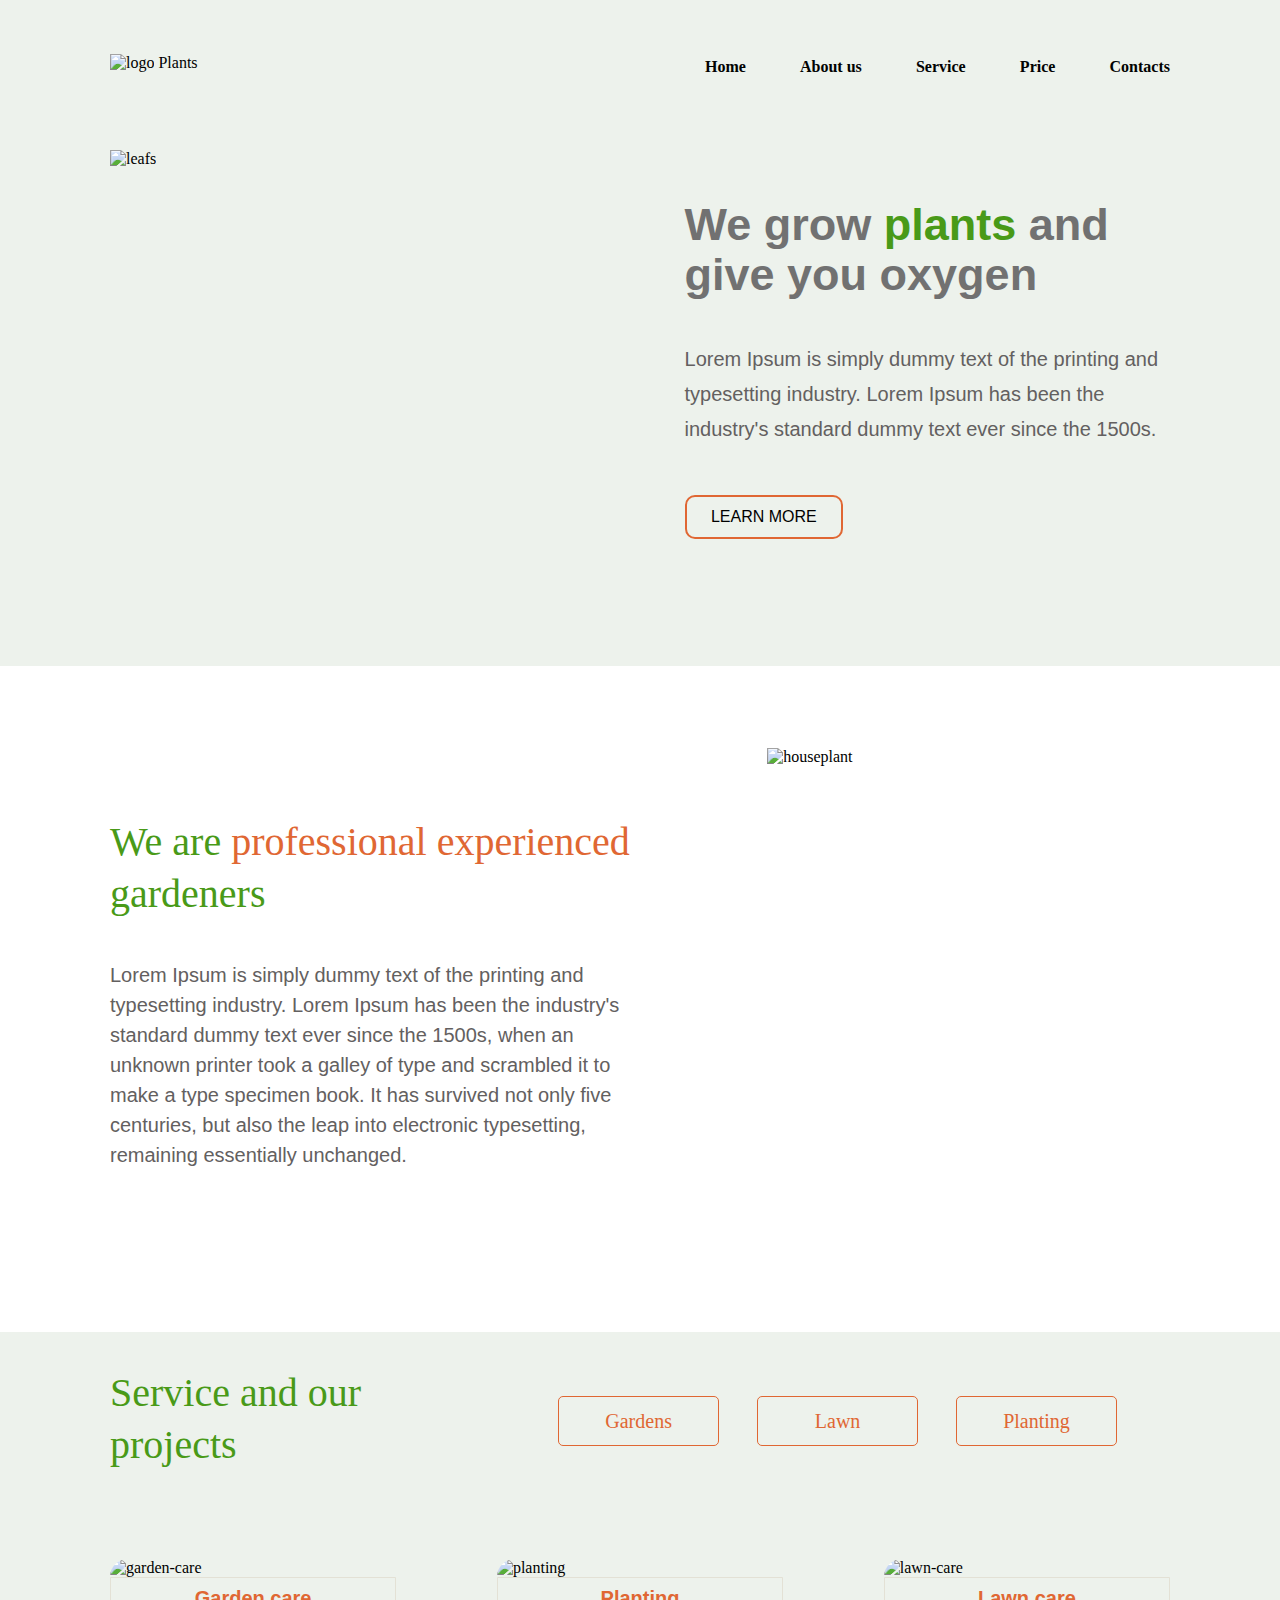
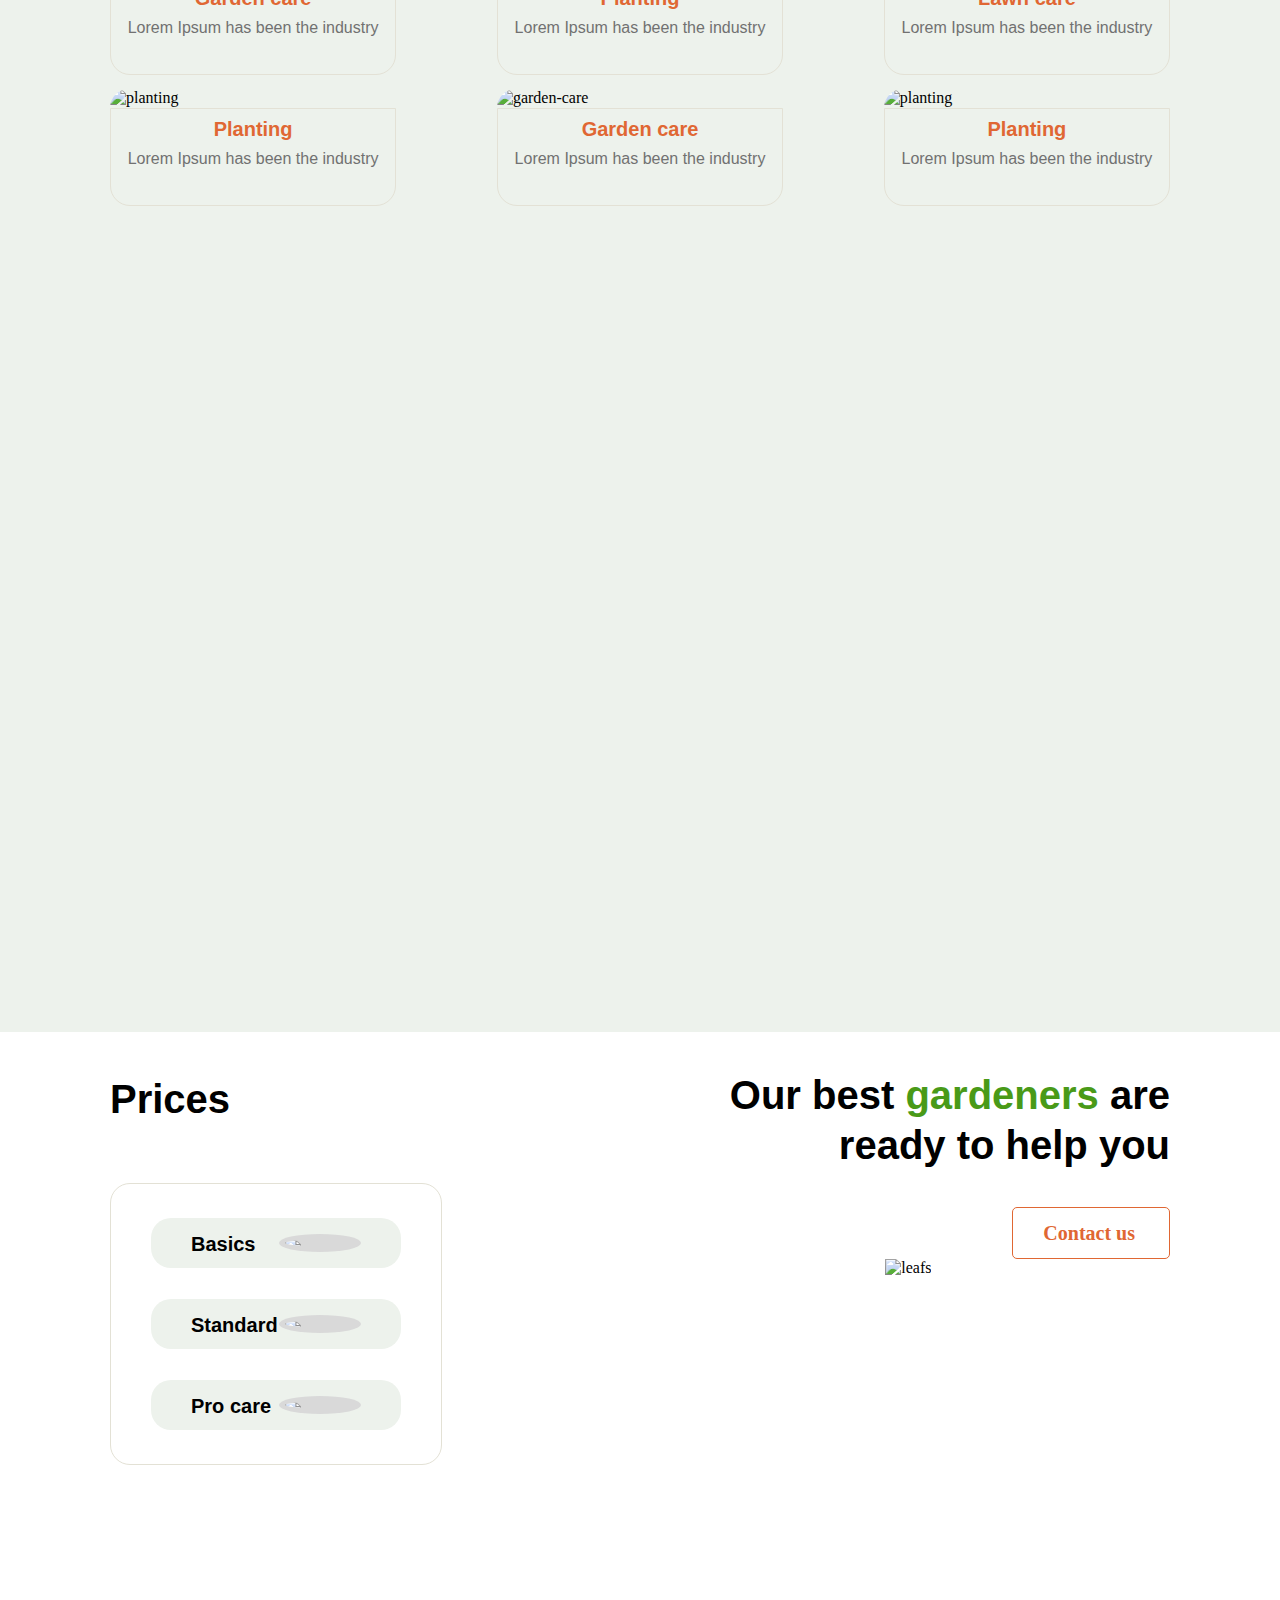
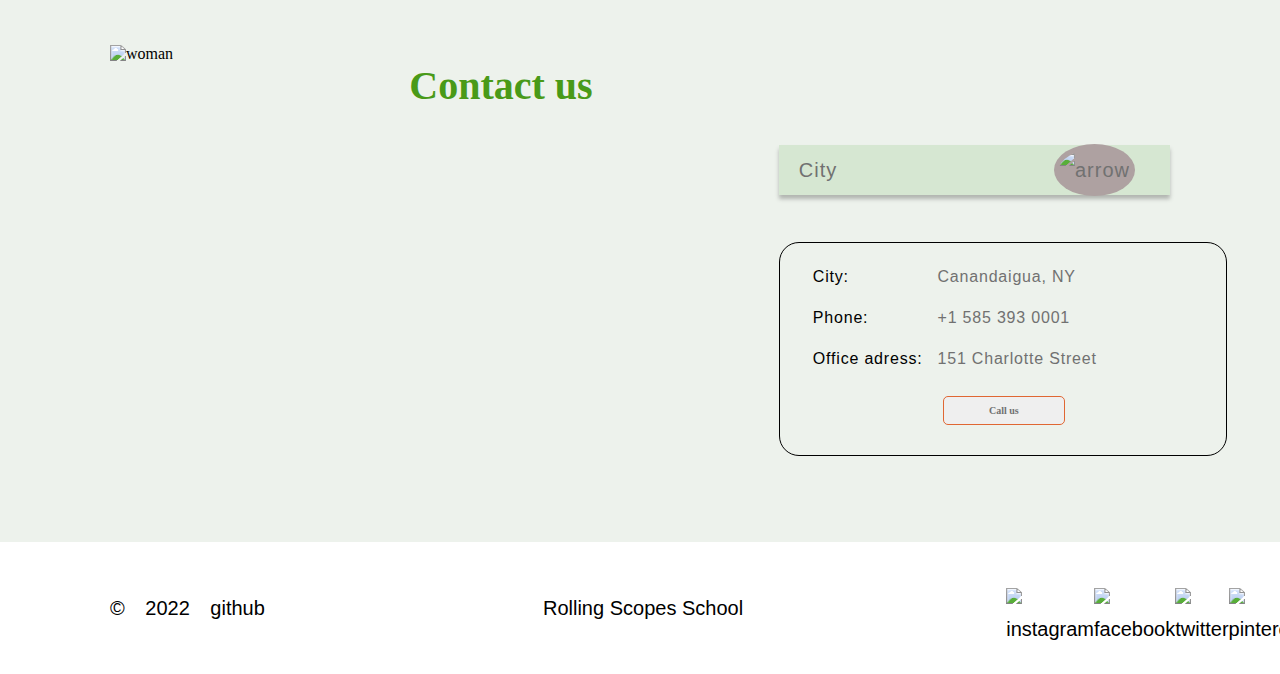
==== plants/index.html @ 640b8d94 "feat: make html and css for city card" ====
<!DOCTYPE html>
<html lang="en">
<head>
    <meta charset="UTF-8">
    <meta http-equiv="X-UA-Compatible" content="IE=edge">
    <meta name="viewport" content="width=device-width, initial-scale=1.0">
    <title>Plants</title>
    <link rel="icon" href="/assets/svg/logo_vector.svg">
    <link rel="stylesheet" href="css/normalize.css">
    <link rel="stylesheet" href="css/style.css">
</head>
<body>
    <div class="pop-up-cover"></div>
    <header class="header">
        <div class="container">
            <div class="logo-container">
                <img src="/assets/svg/logo_vector.svg" alt="logo" class="logo">
                <span class="logo-title">Plants</span>
            </div>
            <nav class="nav-section">
                <ul class="nav-list">
                    <li class="nav-item"><a href="#welcome" class="nav-link">Home</a></li>
                    <li class="nav-item"><a href="#about" class="nav-link">About us</a></li>
                    <li class="nav-item"><a href="#services" class="nav-link">Service</a></li>
                    <li class="nav-item"><a href="#prices" class="nav-link">Price</a></li>
                    <li class="nav-item"><a href="#contacts" class="nav-link">Contacts</a></li>
                </ul>
            </nav>
            <div class="burger-container">
                <img src="/assets/svg/burger.svg" alt="burger" class="burger">
            </div>
            <div class="burger-menu">
                <div class="dash-container">
                    <div class="dash dash-part1"></div>
                    <div class="dash dash-part2"></div>
                </div>

                <nav class="burger-nav-section">
                    <ul class="burger-nav-list">
                        <li class="nav-item"><a href="#welcome" class="nav-link burger-link">Home</a></li>
                        <li class="nav-item"><a href="#about" class="nav-link burger-link">About&nbsp;us</a></li>
                        <li class="nav-item"><a href="#services" class="nav-link burger-link">Service</a></li>
                        <li class="nav-item"><a href="#prices" class="nav-link burger-link">Price</a></li>
                        <li class="nav-item"><a href="#contacts" class="nav-link burger-link">Contacts</a></li>
            </div>
        </div>
    </header>

    <main>
        <section class="welcome">
            <div class="container" id="welcome">
                <div class="leafs-container">
                    <img src="/assets/images/leafs.png" alt="leafs" class="leafs">
                </div>
                <div class="welcome-block">
                    <h1 class="welcome-title">We&nbsp;grow&nbsp;<span>plants</span>&nbsp;and give you oxygen</h1>
                    <p class="welcome-text">Lorem Ipsum is simply dummy text of the printing and typesetting industry. Lorem Ipsum has been the industry's standard dummy text ever since the 1500s.</p>
                    <button class="welcome-button">learn more</button>
                </div>
            </div>
        </section>

        <section class="about">
            <div class="container" id="about">
                <div class="about-block">
                    <h2 class="about-title">We are <span>professional experienced</span> gardeners</h2>
                    <p class="about-text">Lorem Ipsum is simply dummy text of the printing and typesetting industry. Lorem Ipsum has been the industry's standard dummy text ever since the 1500s, when an unknown printer took a galley of type and scrambled it to make a type specimen book. It has survived not only five centuries, but also the leap into electronic typesetting, remaining essentially unchanged.</p>
                </div>
                <div class="houseplant-container">
                    <img src="/assets/images/houseplant.png" alt="houseplant" class="houseplant">
                </div>
            </div>
        </section>

        <section class="services">
            <div class="container" id="services">
                <div class="services-header">
                    <h2 class="services-title">Service and our projects</h2>
                    <div class="services-buttons">
                        <button class="services-bttn garden-button">Gardens</button>
                        <button class="services-bttn lawn-button">Lawn</button>
                        <button class="services-bttn planting-button">Planting</button>
                    </div>
                </div>
                <div class="services-block">
                    <div class="service garden-service">
                        <img src="/assets/images/service-1.jpg" alt="garden-care" class="service-img">
                        <img src="/assets/images/service-1-tablet.png" alt="garden-care" class="service-img-tablet">
                        <div class="service-text">
                            <p class="service-title">Garden care</p>
                            <p class="service-p">Lorem Ipsum has been the industry</p>
                        </div>
                    </div>
                    <div class="service planting-service">
                        <img src="/assets/images/service-2.jpg" alt="planting" class="service-img">
                        <img src="/assets/images/service-2-tablet.png" alt="garden-care" class="service-img-tablet">
                        <div class="service-text">
                            <p class="service-title">Planting</p>
                            <p class="service-p">Lorem Ipsum has been the industry</p>
                        </div>
                    </div>
                    <div class="service lawn-service">
                        <img src="/assets/images/service-3.jpg" alt="lawn-care" class="service-img">
                        <img src="/assets/images/service-3-tablet.png" alt="garden-care" class="service-img-tablet">
                        <div class="service-text">
                            <p class="service-title">Lawn care</p>
                            <p class="service-p">Lorem Ipsum has been the industry</p>
                        </div>
                    </div>
                    <div class="service planting-service">
                        <img src="/assets/images/service-4.jpg" alt="planting" class="service-img">
                        <img src="/assets/images/service-4-tablet.png" alt="garden-care" class="service-img-tablet">
                        <div class="service-text">
                            <p class="service-title">Planting</p>
                            <p class="service-p">Lorem Ipsum has been the industry</p>
                        </div>
                    </div>
                    <div class="service garden-service">
                        <img src="/assets/images/service-5.jpg" alt="garden-care" class="service-img">
                        <img src="/assets/images/service-5-tablet.png" alt="garden-care" class="service-img-tablet">
                        <div class="service-text">
                            <p class="service-title">Garden care</p>
                            <p class="service-p">Lorem Ipsum has been the industry</p>
                        </div>
                    </div>
                    <div class="service planting-service">
                        <img src="/assets/images/service-6.jpg" alt="planting" class="service-img">
                        <img src="/assets/images/service-6-tablet.png" alt="garden-care" class="service-img-tablet">
                        <div class="service-text">
                            <p class="service-title">Planting</p>
                            <p class="service-p">Lorem Ipsum has been the industry</p>
                        </div>
                    </div>
                </div>
            </div>
        </section>

        <section class="prices">
            <div class="container" id="prices">
                <div class="prices-block">
                    <h2 class="prices-title">Prices</h2>
                    <div class="tariffes">
                        <div class="tariff basics-block">
                            <div class="tariff-header basics-header">
                                <span class="tariff-title">Basics</span>
                                <img src="/assets/svg/arrow.svg" alt="arrow" class="arrow basics-button">
                                <img src="/assets/svg/active-arrow.svg" alt="arrow" class="active-arrow basics-close-button">
                            </div>
                            <div class="drop-down basics-dd">
                                <div class="line"></div>
                                <p class="price-description">Release of Letraset sheets containing Lorem Ipsum passages, and more recently</p>
                                <p class="price"><span class="dollar">$</span><span class="number">15</span> / per hour</p>
                                <button class="order-bttn"><a href="#contacts" class="link">Order</a></button>
                            </div>
                        </div>
                        <div class="tariff standard-block">
                            <div class="tariff-header standard-header">
                                <span class="tariff-title">Standard</span>
                                <img src="/assets/svg/arrow.svg" alt="arrow" class="arrow standard-button">
                                <img src="/assets/svg/active-arrow.svg" alt="arrow" class="active-arrow standard-close-button">
                            </div>
                            <div class="drop-down standard-dd">
                                <div class="line"></div>
                                <p class="price-description">Release of Letraset sheets containing Lorem Ipsum passages, and more recently</p>
                                <p class="price"><span class="dollar">$</span><span class="number">25</span> / per hour</p>
                                <button class="order-bttn"><a href="#contacts" class="link">Order</a></button>
                            </div>
                        </div>
                        <div class="tariff pro-care-block">
                            <div class="tariff-header pro-care-header">
                                <span class="tariff-title">Pro care</span>
                                <img src="/assets/svg/arrow.svg" alt="arrow" class="arrow pro-care-button">
                                <img src="/assets/svg/active-arrow.svg" alt="arrow" class="active-arrow pro-care-close-button">
                            </div>
                            <div class="drop-down pro-care-dd">
                                <div class="line"></div>
                                <p class="price-description">Release of Letraset sheets containing Lorem Ipsum passages, and more recently</p>
                                <p class="price"><span class="dollar">$</span><span class="number">35</span> / per hour</p>
                                <button class="order-bttn"><a href="#contacts" class="link">Order</a></button>
                            </div>
                        </div>
                    </div>
                </div>
                <div class="gardeners-block">
                    <p class="gardeners-title">Our best <span>gardeners</span> are ready to help you</p>
                    <button class="contact-btn">Contact us</button>
                    <div class="leafs-2-container">
                        <img src="/assets/images/leafs-2.png" alt="leafs" class="leafs-2">
                    </div>
                    
                </div>
            </div>
        </section>

        <section class="contacts">
            <div class="container" id="contacts">
                <h2 class="contacts-title">Contact&nbsp;us</h2>
                <div class="cities-block">
                    <div class="cities-selector">
                        <span class="city-title">City</span>
                        <img src="/assets/svg/city-arrow.svg" alt="arrow" class="city-arrow">
                    </div>
                    <div class="city-card">
                        <div class="city-text-block">
                            <div class="city-const-text">
                                <p>City:</p>
                                <p>Phone:</p>
                                <p>Office adress:</p>
                            </div>
                            <div class="city-var-text">
                                <p class="city-name">Canandaigua, NY</p>
                                <p class="phone">+1	585	393 0001</p>
                                <p class="adress">151 Charlotte Street</p>
                            </div>
                        </div>
                        <button class="call-bttn"><a href="tel:+19146780003" class="link">Call us</a></button>
                    </div>
                </div>
                
                <div class="woman-container">
                    <img src="/assets/images/contact_woman.png" alt="woman" class="woman">
                </div>
                
            </div>
        </section>
    </main>

    <footer class="footer">
        <div class="container">
            <p class="creator-info">&copy; 2022 <a href="https://github.com/wecansur" class="footer-link">github</a></p>
            <a href="https://rs.school/js-stage0/" class="footer-link rss">Rolling Scopes School</a>
            <ul class="social-list">
                <li class="social-item">
                    <a href="https://www.instagram.com" class="footer-link social-link">
                        <img src="/assets/svg/inst.svg" alt="instagram" class="social-img">
                    </a>
                </li>
                <li class="social-item">
                    <a href="https://www.facebook.com" class="footer-link social-link">
                        <img src="/assets/svg/fb.svg" alt="facebook" class="social-img">
                    </a>
                </li>
                <li class="social-item">
                    <a href="https://www.twitter.com" class="footer-link social-link">
                        <img src="/assets/svg/twt.svg" alt="twitter" class="social-img">
                    </a>
                </li>
                <li class="social-item">
                    <a href="https://www.pinterest.com" class="footer-link">
                        <img src="/assets/svg/pntrst.svg" alt="pinterest" class="social-img">
                    </a>
                </li>
            </ul>
        </div>
    </footer>
    <script src="/script.js"></script>
</body>
</html>
---- plants/css/style.css ----
@font-face {
  font-family: 'Inika';
  src: url("/assets/fonts/Inika-Regular.ttf");
}

@font-face {
  font-family: 'Inter';
  src: url("/assets/fonts/Inter-Regular.ttf");
}

html {
  scroll-behavior: smooth;
}

.pop-up-cover {
  display: none;
  position: fixed;
  z-index: 4;
  width: 100%;
  height: 100%;
  background-color: rgba(20, 20, 20, 0.5);
}

.pop-up-cover-active {
  display: block;
}

.container {
  max-width: 1440px;
  margin: auto;
  padding: 0 110px;
}

@media (max-width: 972px) {
  .container {
    padding: 0 50px;
  }
}

@media (max-width: 480px) {
  .container {
    padding: 0 25px;
  }
}

.header {
  height: 134px;
  background-color: #EDF2EC;
  font-family: "Inika", serif;
}

.header .container {
  display: -webkit-box;
  display: -ms-flexbox;
  display: flex;
  -webkit-box-pack: justify;
      -ms-flex-pack: justify;
          justify-content: space-between;
}

@media (max-width: 958px) {
  .header {
    height: 117px;
  }
}

@media (max-width: 480px) {
  .header {
    height: 96px;
  }
}

.logo-container {
  padding: 52px 0 61px 0;
  height: 20px;
}

@media (max-width: 958px) {
  .logo-container {
    padding: 46px 0 61px 0;
  }
}

@media (max-width: 480px) {
  .logo-container {
    padding: 36px 0 61px 0;
  }
}

.logo {
  width: 19.52px;
  height: 19.55px;
}

.logo-title {
  font-style: normal;
  font-weight: 400;
  font-size: 16px;
  line-height: 21px;
}

.nav-section {
  padding: 42px 0;
  width: 465px;
  height: 50px;
}

@media (max-width: 958px) {
  .nav-section {
    padding: 35px 0;
  }
}

@media (max-width: 665px) {
  .nav-section {
    display: none;
  }
}

.nav-list {
  display: -webkit-box;
  display: -ms-flexbox;
  display: flex;
  -webkit-box-pack: justify;
      -ms-flex-pack: justify;
          justify-content: space-between;
  -webkit-box-align: start;
      -ms-flex-align: start;
          align-items: flex-start;
  padding: 0;
  margin: 0;
  font-style: normal;
  font-weight: 700;
  font-size: 16px;
  line-height: 50px;
  list-style: none;
}

.nav-link {
  text-decoration: none;
  color: #010201;
}

.nav-link:hover {
  color: #E06733;
  -webkit-transition: .3s;
  transition: .3s;
}

.burger-container {
  display: none;
}

@media (max-width: 665px) {
  .burger-container {
    display: block;
    margin-top: 36px;
    cursor: pointer;
  }
}

.burger-menu {
  position: fixed;
  z-index: 5;
  right: 0;
  left: 130px;
  top: 10px;
  bottom: 0;
  width: 60%;
  height: 300px;
  background-color: #499A18;
  border-radius: 10%;
  -webkit-transform: translate(5000px, 0);
          transform: translate(5000px, 0);
  -webkit-transition: .5s;
  transition: .5s;
}

.burger-menu-active {
  -webkit-transform: translate(0, 0);
          transform: translate(0, 0);
}

.dash-container {
  position: absolute;
  left: 15px;
  top: 30px;
  width: 30px;
  height: 30px;
}

.dash {
  width: 25px;
  height: 2px;
  background-color: #D9D9D9;
}

.dash-part1 {
  -webkit-transform: rotate(45deg) translate(-1px, -2px);
          transform: rotate(45deg) translate(-1px, -2px);
}

.dash-part2 {
  -webkit-transform: rotate(-45deg) translate(3.5px, -2px);
          transform: rotate(-45deg) translate(3.5px, -2px);
}

.burger-nav-list {
  display: -webkit-box;
  display: -ms-flexbox;
  display: flex;
  -webkit-box-orient: vertical;
  -webkit-box-direction: normal;
      -ms-flex-direction: column;
          flex-direction: column;
  -ms-flex-pack: distribute;
      justify-content: space-around;
  height: 250px;
  font-family: "Inika", serif;
  list-style: none;
}

.burger-link {
  padding: 10px 90px 10px 5px;
}

.welcome {
  height: 532px;
  background-color: #EDF2EC;
}

.welcome .container {
  display: -webkit-box;
  display: -ms-flexbox;
  display: flex;
  -webkit-box-pack: justify;
      -ms-flex-pack: justify;
          justify-content: space-between;
  padding-top: 16px;
}

@media (max-width: 958px) {
  .welcome .container {
    padding-top: 40px;
  }
}

@media (max-width: 665px) {
  .welcome .container {
    padding-top: 24px;
  }
}

@media (max-width: 958px) {
  .welcome {
    height: 420px;
  }
}

@media (max-width: 665px) {
  .welcome {
    height: 300px;
  }
}

.leafs-container {
  width: 36.59%;
}

@media (max-width: 958px) {
  .leafs-container {
    -webkit-box-ordinal-group: 3;
        -ms-flex-order: 2;
            order: 2;
    width: 42%;
  }
}

@media (max-width: 600px) {
  .leafs-container {
    display: none;
  }
}

.leafs {
  width: 100%;
  height: auto;
}

.welcome-block {
  width: 45.8%;
  padding-top: 50px;
  font-family: "Inter", sans-serif;
}

@media (max-width: 958px) {
  .welcome-block {
    width: 51.2%;
    padding-top: 0;
  }
}

@media (max-width: 665px) {
  .welcome-block {
    width: 100%;
  }
}

.welcome-title {
  margin: 0;
  padding: 0 0 42px 0;
  font-family: "Inter", sans-serif;
  font-style: normal;
  font-weight: 700;
  font-size: 45px;
  line-height: 50px;
  color: #717171;
}

.welcome-title span {
  color: #499A18;
}

@media (max-width: 958px) {
  .welcome-title {
    padding: 0 0 30px 0;
    font-size: 35px;
  }
}

@media (max-width: 665px) {
  .welcome-title {
    padding: 0 0 20px 0;
    font-size: 25px;
    line-height: 35px;
  }
}

.welcome-text {
  margin: 0 0 48px 0;
  font-family: 'Inter', sans-serif;
  font-style: normal;
  font-weight: 400;
  font-size: 20px;
  line-height: 35px;
  color: #636060;
}

@media (max-width: 958px) {
  .welcome-text {
    margin: 0 0 40px 0;
    font-size: 16px;
    line-height: 25px;
  }
}

@media (max-width: 665px) {
  .welcome-text {
    margin: 0 0 25px 0;
  }
}

.welcome-button {
  width: 158.65px;
  height: 44px;
  font-family: "Inter", sans-serif;
  font-style: normal;
  font-weight: 400;
  font-size: 16px;
  line-height: 20px;
  text-transform: uppercase;
  background-color: transparent;
  border: 2px solid #E06733;
  border-radius: 10px;
  cursor: pointer;
}

.welcome-button:hover {
  color: #000000;
  background-color: #E06733;
  -webkit-transition: .3s;
  transition: .3s;
}

@media (max-width: 665px) {
  .welcome-button {
    width: 100px;
    height: 34px;
    font-size: 10px;
  }
}

.about {
  height: 666px;
}

@media (max-width: 972px) {
  .about {
    height: 783px;
  }
}

@media (max-width: 665px) {
  .about {
    height: 516px;
  }
}

.about .container {
  display: -webkit-box;
  display: -ms-flexbox;
  display: flex;
  -webkit-box-pack: justify;
      -ms-flex-pack: justify;
          justify-content: space-between;
}

@media (max-width: 972px) {
  .about .container {
    -webkit-box-orient: vertical;
    -webkit-box-direction: normal;
        -ms-flex-direction: column;
            flex-direction: column;
    -webkit-box-align: center;
        -ms-flex-align: center;
            align-items: center;
  }
}

.about-block {
  width: 49.5%;
  margin: 150px 0 0 0;
  padding: 0;
}

@media (max-width: 972px) {
  .about-block {
    display: -webkit-box;
    display: -ms-flexbox;
    display: flex;
    -webkit-box-orient: vertical;
    -webkit-box-direction: normal;
        -ms-flex-direction: column;
            flex-direction: column;
    -webkit-box-align: center;
        -ms-flex-align: center;
            align-items: center;
    margin: 40px 0 0 0;
    width: 100%;
  }
}

@media (max-width: 665px) {
  .about-block {
    width: 100%;
    margin: 30px 0 0 0;
  }
}

.about-title {
  margin: 0;
  padding-bottom: 40px;
  font-family: 'Inika', serif;
  font-style: normal;
  font-weight: 400;
  font-size: 40px;
  line-height: 52px;
  color: #499A18;
}

.about-title span {
  color: #E06733;
}

@media (max-width: 972px) {
  .about-title {
    padding-bottom: 45px;
    width: 63.45%;
    font-weight: 400;
    font-size: 35px;
    line-height: 46px;
    text-align: center;
  }
}

@media (max-width: 665px) {
  .about-title {
    width: 87.3%;
    padding-bottom: 15px;
    font-size: 25px;
    line-height: 33px;
  }
}

.about-text {
  margin: 0;
  font-family: 'Inter', sans-serif;
  font-style: normal;
  font-weight: 400;
  font-size: 20px;
  line-height: 30px;
  color: #636060;
}

@media (max-width: 972px) {
  .about-text {
    font-weight: 400;
    font-size: 20px;
    line-height: 30px;
  }
}

@media (max-width: 665px) {
  .about-text {
    font-size: 15px;
    line-height: 25px;
  }
}

.houseplant-container {
  width: 38%;
}

@media (max-width: 665px) {
  .houseplant-container {
    width: 45%;
  }
}

.houseplant {
  margin-top: 82px;
  width: 100%;
  height: auto;
}

@media (max-width: 972px) {
  .houseplant {
    margin-top: 70px;
  }
}

@media (max-width: 665px) {
  .houseplant {
    margin-top: 0;
  }
}

.services {
  height: 1300px;
  background-color: #EDF2EC;
}

.services .container {
  padding-top: 35px;
}

@media (max-width: 972px) {
  .services .container {
    padding-top: 60px;
  }
}

@media (max-width: 665px) {
  .services .container {
    padding-top: 30px;
  }
}

@media (max-width: 1220px) {
  .services {
    height: 1200px;
  }
}

@media (max-width: 1080px) {
  .services {
    height: 1100px;
  }
}

@media (max-width: 972px) {
  .services {
    height: 1300px;
  }
}

@media (max-width: 830px) {
  .services {
    height: 1200px;
  }
}

@media (max-width: 768px) {
  .services {
    height: 1780px;
  }
}

@media (max-width: 740px) {
  .services {
    height: 1700px;
  }
}

@media (max-width: 670px) {
  .services {
    height: 1500px;
  }
}

@media (max-width: 600px) {
  .services {
    height: 3700px;
  }
}

@media (max-width: 440px) {
  .services {
    height: 3600px;
  }
}

@media (max-width: 400px) {
  .services {
    height: 3300px;
  }
}

@media (max-width: 380px) {
  .services {
    height: 3150px;
  }
}

.services-header {
  -ms-grid-row: 1;
  -ms-grid-column: 1;
  grid-area: 1 / 1;
  display: -webkit-box;
  display: -ms-flexbox;
  display: flex;
  -webkit-box-pack: justify;
      -ms-flex-pack: justify;
          justify-content: space-between;
  max-width: 1007px;
}

@media (max-width: 972px) {
  .services-header {
    -webkit-box-orient: vertical;
    -webkit-box-direction: normal;
        -ms-flex-direction: column;
            flex-direction: column;
  }
}

.services-title {
  max-width: 306px;
  margin: 0;
  padding: 0;
  font-family: 'Inika', serif;
  font-style: normal;
  font-weight: 400;
  font-size: 40px;
  line-height: 52px;
  color: #499A18;
}

@media (max-width: 972px) {
  .services-title {
    font-size: 35px;
    line-height: 46px;
  }
}

@media (max-width: 665px) {
  .services-title {
    font-size: 25px;
    line-height: 33px;
    width: 56.8%;
  }
}

.services-buttons {
  display: -webkit-box;
  display: -ms-flexbox;
  display: flex;
  -webkit-box-pack: justify;
      -ms-flex-pack: justify;
          justify-content: space-between;
  -webkit-column-gap: 6.7%;
          column-gap: 6.7%;
  width: 55.5%;
  padding-top: 29px;
  padding-bottom: 15px;
}

@media (max-width: 972px) {
  .services-buttons {
    width: 83.55%;
    padding-top: 38px;
  }
}

@media (max-width: 665px) {
  .services-buttons {
    -ms-flex-wrap: wrap;
        flex-wrap: wrap;
    -webkit-column-gap: 0;
            column-gap: 0;
    row-gap: 9px;
    width: 252px;
    height: 79px;
  }
}

.services-bttn {
  margin: 0;
  padding: 0;
  width: 161px;
  height: 50px;
  font-family: 'Inika';
  font-style: normal;
  font-weight: 400;
  font-size: 20px;
  line-height: 26.06px;
  color: #E06733;
  background-color: transparent;
  border: 1px solid #E06733;
  border-radius: 5px;
  cursor: pointer;
}

.services-bttn:hover {
  color: #FFFFFF;
  background-color: #E06733;
  -webkit-transition: .3s;
  transition: .3s;
}

@media (max-width: 665px) {
  .services-bttn {
    width: 121px;
    height: 35px;
    font-size: 15px;
  }
}

.button-active {
  color: #FFFFFF;
  background-color: #E06733;
  -webkit-transform: scale(0.8);
          transform: scale(0.8);
  -webkit-transition: .3s;
  transition: .3s;
}

.services-block {
  display: -ms-grid;
  display: grid;
  -ms-grid-rows: 1fr 1fr;
  -ms-grid-columns: 1fr 1fr 1fr;
      grid-template: 1fr 1fr / 1fr 1fr 1fr;
  grid-column-gap: 9.5%;
  grid-row-gap: 5.9%;
  margin-top: 88px;
}

@media (max-width: 768px) {
  .services-block {
    -ms-grid-rows: 1fr 1fr 1fr;
    -ms-grid-columns: 1fr 1fr;
        grid-template: 1fr 1fr 1fr / 1fr 1fr;
    grid-column-gap: 16%;
    grid-row-gap: 3.085%;
    margin-top: 25px;
  }
}

@media (max-width: 665px) {
  .services-block {
    margin-top: 75px;
  }
}

@media (max-width: 600px) {
  .services-block {
    -ms-grid-rows: 1fr 1fr 1fr 1fr 1fr 1fr;
    -ms-grid-columns: 1fr;
        grid-template: 1fr 1fr 1fr 1fr 1fr 1fr / 1fr;
    grid-row-gap: 1.2%;
    padding: 0 25px;
  }
}

.service {
  display: -webkit-box;
  display: -ms-flexbox;
  display: flex;
  -webkit-box-orient: vertical;
  -webkit-box-direction: normal;
      -ms-flex-direction: column;
          flex-direction: column;
  width: 100%;
  cursor: pointer;
}

.service:hover {
  -webkit-transform: scale(1.1);
          transform: scale(1.1);
  -webkit-transition: .3s;
  transition: .3s;
}

@media (max-width: 972px) {
  .service {
    width: 100%;
  }
}

@media (max-width: 665px) {
  .service {
    max-width: 350px;
  }
}

.blur {
  -webkit-filter: blur(2px);
          filter: blur(2px);
  -webkit-transition: .3s;
  transition: .3s;
}

.service-img {
  width: 100%;
  height: auto;
  border-radius: 20px 20px 0px 0px;
}

@media (max-width: 972px) {
  .service-img {
    display: none;
  }
}

.service-img-tablet {
  display: none;
}

@media (max-width: 972px) {
  .service-img-tablet {
    display: block;
    width: 100%;
    height: auto;
    border-radius: 20px 20px 0px 0px;
  }
}

.service-text {
  display: -webkit-box;
  display: -ms-flexbox;
  display: flex;
  -webkit-box-orient: vertical;
  -webkit-box-direction: normal;
      -ms-flex-direction: column;
          flex-direction: column;
  -webkit-box-align: center;
      -ms-flex-align: center;
          align-items: center;
  font-family: "Inter", sans-serif;
  font-style: normal;
  border: 1px solid #E3E1D5;
  border-radius: 0px 0px 20px 20px;
}

.service-title {
  margin: 10px 0;
  font-weight: 700;
  font-size: 20px;
  line-height: 20px;
  text-align: center;
  color: #E06733;
}

.service-p {
  margin: 0 0 36px 0;
  font-weight: 400;
  font-size: 16px;
  line-height: 20px;
  text-align: center;
  color: #717171;
}

@media (max-width: 972px) {
  .service-p {
    width: 73%;
    margin: 0 0 20px 0;
  }
}

.prices {
  height: 568px;
}

@media (max-width: 768px) {
  .prices {
    height: 585px;
  }
}

@media (max-width: 665px) {
  .prices {
    height: 512px;
  }
}

.prices .container {
  display: -webkit-box;
  display: -ms-flexbox;
  display: flex;
  -webkit-box-pack: justify;
      -ms-flex-pack: justify;
          justify-content: space-between;
  padding-top: 38px;
}

@media (max-width: 768px) {
  .prices .container {
    padding-top: 0px;
  }
}

@media (max-width: 665px) {
  .prices .container {
    -webkit-box-orient: vertical;
    -webkit-box-direction: normal;
        -ms-flex-direction: column;
            flex-direction: column;
    -webkit-box-align: center;
        -ms-flex-align: center;
            align-items: center;
  }
}

.prices-title {
  margin: 5px 0 60px 0;
  font-family: 'Inter', sans-serif;
  font-weight: bold;
  font-size: 40px;
  line-height: 48px;
}

@media (max-width: 768px) {
  .prices-title {
    margin: 40px 0 50px 0;
    font-size: 35px;
    line-height: 42px;
  }
}

@media (max-width: 665px) {
  .prices-title {
    margin: 25px 0 38px 0;
    font-size: 25px;
    line-height: 30px;
    text-align: center;
  }
}

.tariffes {
  display: -webkit-box;
  display: -ms-flexbox;
  display: flex;
  -webkit-box-orient: vertical;
  -webkit-box-direction: normal;
      -ms-flex-direction: column;
          flex-direction: column;
  -webkit-box-pack: justify;
      -ms-flex-pack: justify;
          justify-content: space-between;
  width: 332px;
  height: 282px;
  padding: 34px 40px;
  border: 1px solid #E3E1D5;
  border-radius: 20px;
  overflow: hidden;
}

@media (max-width: 768px) {
  .tariffes {
    margin-top: 55px;
  }
}

@media (max-width: 665px) {
  .tariffes {
    width: 224px;
    margin-top: 0;
    -webkit-box-align: center;
        -ms-flex-align: center;
            align-items: center;
    width: 224px;
    height: 235px;
  }
}

.tariffes-no-padding {
  -webkit-box-pack: center;
      -ms-flex-pack: center;
          justify-content: center;
  padding-top: 0;
  padding-bottom: 0;
}

.tariff {
  -webkit-transform: translate(0, 0);
          transform: translate(0, 0);
  -webkit-transition: .5s;
  transition: .5s;
}

.tariff-header {
  display: -webkit-box;
  display: -ms-flexbox;
  display: flex;
  -webkit-box-pack: justify;
      -ms-flex-pack: justify;
          justify-content: space-between;
  padding: 16px 40px;
  width: 100%;
  height: 50px;
  font-family: "Inter", sans-serif;
  font-style: normal;
  font-weight: 700;
  font-size: 20px;
  line-height: 20px;
  background-color: #EDF2EC;
  border-radius: 20px;
}

.tariff-header:hover {
  background-color: #D6E7D2;
  -webkit-transition: .3s;
  transition: .3s;
}

@media (max-width: 665px) {
  .tariff-header {
    width: 180px;
    padding: 16px 40px 16px 30px;
    font-size: 15px;
  }
}

.tariff-header-active {
  border-bottom-left-radius: 0;
  border-bottom-right-radius: 0;
  background-color: #D6E7D2;
}

@media (max-width: 665px) {
  .tariff-header-active {
    height: 30px;
    padding: 5px 40px 5px 30px;
  }
}

.arrow {
  padding: 6px;
  border-radius: 50%;
  background-color: #D9D9D9;
  cursor: pointer;
}

.active-arrow {
  display: none;
  padding: 6px;
  border-radius: 50%;
  background-color: #AEA1A1;
  cursor: pointer;
}

@media (max-width: 665px) {
  .active-arrow {
    width: 16px;
    height: 16px;
  }
}

.active {
  display: block;
}

.inactive {
  display: none;
}

.drop-down {
  display: none;
  width: 250px;
  padding: 0 40px 12px 40px;
  background-color: #D6E7D2;
  border-radius: 20px;
  border-top-left-radius: 0;
  border-top-right-radius: 0;
}

@media (max-width: 665px) {
  .drop-down {
    width: 180px;
    height: 100px;
    padding-left: 30px;
  }
}

.drop-down-active {
  display: block;
}

.line {
  width: 164px;
  height: 1px;
  background-color: #AEA1A1;
}

@media (max-width: 665px) {
  .line {
    width: 90px;
  }
}

.price-description {
  margin: 4px 0;
  font-family: "Inter", sans-serif;
  font-style: normal;
  font-weight: 300;
  font-size: 10px;
  line-height: 10px;
  color: #717171;
}

.price {
  margin-top: 0;
  margin-bottom: 10px;
  font-family: "Inter", sans-serif;
  font-style: normal;
  font-weight: 700;
  font-size: 12px;
  line-height: 20px;
}

.price .dollar {
  color: #E06733;
}

.price .number {
  font-size: 15px;
  color: #E06733;
}

@media (max-width: 665px) {
  .price {
    margin: 0;
    font-size: 8px;
    line-height: 15px;
  }
}

.order-bttn {
  width: 86px;
  height: 25px;
  font-family: "Inter", sans-serif;
  font-style: normal;
  font-weight: 700;
  font-size: 14px;
  line-height: 20px;
  background: #FFFFFF;
  border: none;
  border-radius: 10px;
}

@media (max-width: 665px) {
  .order-bttn {
    height: 20px;
    margin: 0;
    font-size: 10px;
    line-height: 15px;
  }
}

.link {
  color: #717171;
  text-decoration: none;
}

.gardeners-block {
  display: -webkit-box;
  display: -ms-flexbox;
  display: flex;
  -webkit-box-orient: vertical;
  -webkit-box-direction: normal;
      -ms-flex-direction: column;
          flex-direction: column;
  -webkit-box-align: end;
      -ms-flex-align: end;
          align-items: flex-end;
}

@media (max-width: 768px) {
  .gardeners-block {
    margin-top: 139px;
  }
}

@media (max-width: 665px) {
  .gardeners-block {
    -webkit-box-align: center;
        -ms-flex-align: center;
            align-items: center;
    margin-top: 19px;
  }
}

.gardeners-title {
  max-width: 452px;
  margin: 0;
  font-family: 'Inter', sans-serif;
  font-weight: bold;
  font-size: 40px;
  line-height: 50px;
  text-align: right;
}

.gardeners-title span {
  color: #499A18;
}

@media (max-width: 768px) {
  .gardeners-title {
    width: 74.65%;
    font-size: 25px;
    line-height: 35px;
  }
}

@media (max-width: 665px) {
  .gardeners-title {
    font-size: 20px;
    text-align: center;
  }
}

.leafs-2-container {
  width: 63%;
}

@media (max-width: 768px) {
  .leafs-2-container {
    width: 38.5%;
    margin-top: 34px;
  }
}

@media (max-width: 665px) {
  .leafs-2-container {
    display: none;
  }
}

.leafs-2 {
  width: 100%;
  height: auto;
}

.contact-btn {
  max-width: 162px;
  margin-top: 37px;
  padding: 12px 34px 12px 30px;
  font-family: 'Inika';
  font-style: normal;
  font-weight: 700;
  font-size: 20px;
  line-height: 26px;
  text-align: center;
  color: #E06733;
  background-color: transparent;
  border: 1px solid #E06733;
  border-radius: 5px;
  cursor: pointer;
}

.contact-btn:hover {
  color: #FFFFFF;
  background-color: #E06733;
  -webkit-transition: .3s;
  transition: .3s;
}

@media (max-width: 768px) {
  .contact-btn {
    margin-top: 30px;
  }
}

@media (max-width: 665px) {
  .contact-btn {
    max-width: 121px;
    height: 35px;
    padding: 8px 22px;
    margin-top: 14px;
    font-size: 15px;
    line-height: 20px;
  }
}

.contacts {
  height: 542px;
  background-color: #EDF2EC;
}

@media (max-width: 1227px) {
  .contacts {
    height: 739px;
  }
}

@media (max-width: 650px) {
  .contacts {
    height: 445px;
  }
}

.contacts .container {
  display: -webkit-box;
  display: -ms-flexbox;
  display: flex;
  -webkit-box-pack: justify;
      -ms-flex-pack: justify;
          justify-content: space-between;
  padding-top: 45px;
}

@media (max-width: 1227px) {
  .contacts .container {
    -webkit-box-orient: vertical;
    -webkit-box-direction: normal;
        -ms-flex-direction: column;
            flex-direction: column;
    -webkit-box-align: center;
        -ms-flex-align: center;
            align-items: center;
    padding-top: 40px;
    height: 739px;
  }
}

@media (max-width: 650px) {
  .contacts .container {
    height: 445px;
    padding-top: 25px;
  }
}

@media (max-width: 600px) {
  .contacts .container {
    padding-left: 40px;
    padding-right: 40px;
  }
}

.contacts-title {
  padding-left: 50px;
  margin-top: 15px;
  font-family: "Inika", serif;
  font-style: normal;
  font-weight: 700;
  font-size: 40px;
  line-height: 52px;
  color: #499A18;
}

@media (max-width: 1227px) {
  .contacts-title {
    padding-left: 0;
    margin: 0 0 80px 0;
  }
}

@media (max-width: 600px) {
  .contacts-title {
    font-size: 25px;
    line-height: 33px;
  }
}

.cities-block {
  width: 36.9%;
}

@media (max-width: 1227px) {
  .cities-block {
    width: 450px;
  }
}

@media (max-width: 600px) {
  .cities-block {
    width: 100%;
  }
}

.cities-selector {
  display: -webkit-box;
  display: -ms-flexbox;
  display: flex;
  -webkit-box-pack: justify;
      -ms-flex-pack: justify;
          justify-content: space-between;
  -webkit-box-align: center;
      -ms-flex-align: center;
          align-items: center;
  padding: 5px 35px 5px 20px;
  margin-top: 100px;
  width: 100%;
  height: 50px;
  font-family: "Inter", sans-serif;
  font-style: normal;
  font-weight: 400;
  font-size: 20px;
  line-height: 40px;
  letter-spacing: 0.05em;
  color: #717171;
  background: #D6E7D2;
  -webkit-box-shadow: 0px 4px 4px rgba(0, 0, 0, 0.25);
          box-shadow: 0px 4px 4px rgba(0, 0, 0, 0.25);
  border-radius: 0px;
  cursor: pointer;
}

.cities-selector:hover {
  background-color: #C1E698;
  -webkit-transition: .3s;
  transition: .3s;
}

@media (max-width: 1227px) {
  .cities-selector {
    margin: 0 0 140px 0;
  }
}

@media (max-width: 768px) {
  .cities-selector {
    margin: 0 0 233px 0;
  }
}

@media (max-width: 650px) {
  .cities-selector {
    margin: 0 0 113px 0;
    padding-right: 20px;
  }
}

@media (max-width: 600px) {
  .cities-selector {
    width: 100%;
    margin: 0 0 133px 0;
  }
}

.city-arrow {
  margin-left: 5px;
  padding: 6px 5px;
  border-radius: 50%;
  background-color: #AEA1A1;
}

.city-card {
  width: 448px;
  height: 214px;
  padding: 25px 0 32px 33px;
  margin-top: 47px;
  border: 1px solid #000000;
  border-radius: 20px;
  background-color: transparent;
}

.city-text-block {
  display: -webkit-box;
  display: -ms-flexbox;
  display: flex;
  -webkit-box-pack: start;
      -ms-flex-pack: start;
          justify-content: flex-start;
  height: 100px;
  margin-bottom: 28px;
  font-family: "Inter", sans-serif;
  font-style: normal;
  font-weight: 400;
  font-size: 16px;
  letter-spacing: 0.05em;
}

.city-const-text {
  display: -webkit-box;
  display: -ms-flexbox;
  display: flex;
  -webkit-box-orient: vertical;
  -webkit-box-direction: normal;
      -ms-flex-direction: column;
          flex-direction: column;
  -webkit-box-pack: justify;
      -ms-flex-pack: justify;
          justify-content: space-between;
}

.city-const-text p {
  margin: 0;
}

.city-var-text {
  display: -webkit-box;
  display: -ms-flexbox;
  display: flex;
  -webkit-box-orient: vertical;
  -webkit-box-direction: normal;
      -ms-flex-direction: column;
          flex-direction: column;
  -webkit-box-pack: justify;
      -ms-flex-pack: justify;
          justify-content: space-between;
  margin-left: 15px;
  color: #717171;
}

.city-var-text p {
  margin: 0;
}

.call-bttn {
  width: 122px;
  margin: 0 163px 0 130px;
  padding: 7px 29px;
  font-family: "Inika", serif;
  font-style: normal;
  font-weight: 700;
  font-size: 10px;
  line-height: 13px;
  text-align: center;
  color: #717171;
  border: 1px solid #E06733;
  border-radius: 5px;
}

.woman-container {
  -webkit-box-ordinal-group: 0;
      -ms-flex-order: -1;
          order: -1;
  max-width: 400px;
}

@media (max-width: 1227px) {
  .woman-container {
    -webkit-box-ordinal-group: 2;
        -ms-flex-order: 1;
            order: 1;
    max-width: 200px;
  }
}

@media (max-width: 650px) {
  .woman-container {
    max-width: 100px;
  }
}

.woman {
  width: 100%;
  height: auto;
}

.footer {
  height: 132px;
  padding-top: 41px;
}

.footer .container {
  display: -webkit-box;
  display: -ms-flexbox;
  display: flex;
  -webkit-box-pack: justify;
      -ms-flex-pack: justify;
          justify-content: space-between;
  font-family: "Inter", sans-serif;
  font-style: normal;
  font-weight: 400;
  font-size: 20px;
  line-height: 50px;
}

@media (max-width: 885px) {
  .footer .container {
    -webkit-box-orient: vertical;
    -webkit-box-direction: normal;
        -ms-flex-direction: column;
            flex-direction: column;
    -webkit-box-align: center;
        -ms-flex-align: center;
            align-items: center;
    line-height: 40px;
  }
}

@media (max-width: 885px) {
  .footer {
    height: 200px;
    padding-top: 23px;
  }
}

@media (max-width: 650px) {
  .footer {
    height: 161px;
    padding-top: 15px;
  }
}

.creator-info {
  margin: 0;
  word-spacing: 15px;
}

.footer-link {
  text-decoration: none;
  color: #000000;
}

.footer-link:hover {
  color: #E06733;
  -webkit-transition: .3s;
  transition: .3s;
}

.rss {
  padding-left: 15px;
}

@media (max-width: 1227px) {
  .rss {
    padding-left: 0;
  }
}

.social-list {
  display: -webkit-box;
  display: -ms-flexbox;
  display: flex;
  -webkit-box-pack: justify;
      -ms-flex-pack: justify;
          justify-content: space-between;
  padding: 5px 0 0 0;
  margin: 0;
  width: 15.45%;
  list-style: none;
}

@media (max-width: 1227px) {
  .social-list {
    width: 24.5%;
  }
}

@media (max-width: 885px) {
  .social-list {
    padding: 25px 0 0 0;
    width: 27.6%;
  }
}

@media (max-width: 650px) {
  .social-list {
    padding: 5px 0 0 0;
    width: 57%;
  }
}

.social-img:hover {
  -webkit-transform: scale(1.2);
          transform: scale(1.2);
  -webkit-transition: .3s;
  transition: .3s;
}
/*# sourceMappingURL=style.css.map */
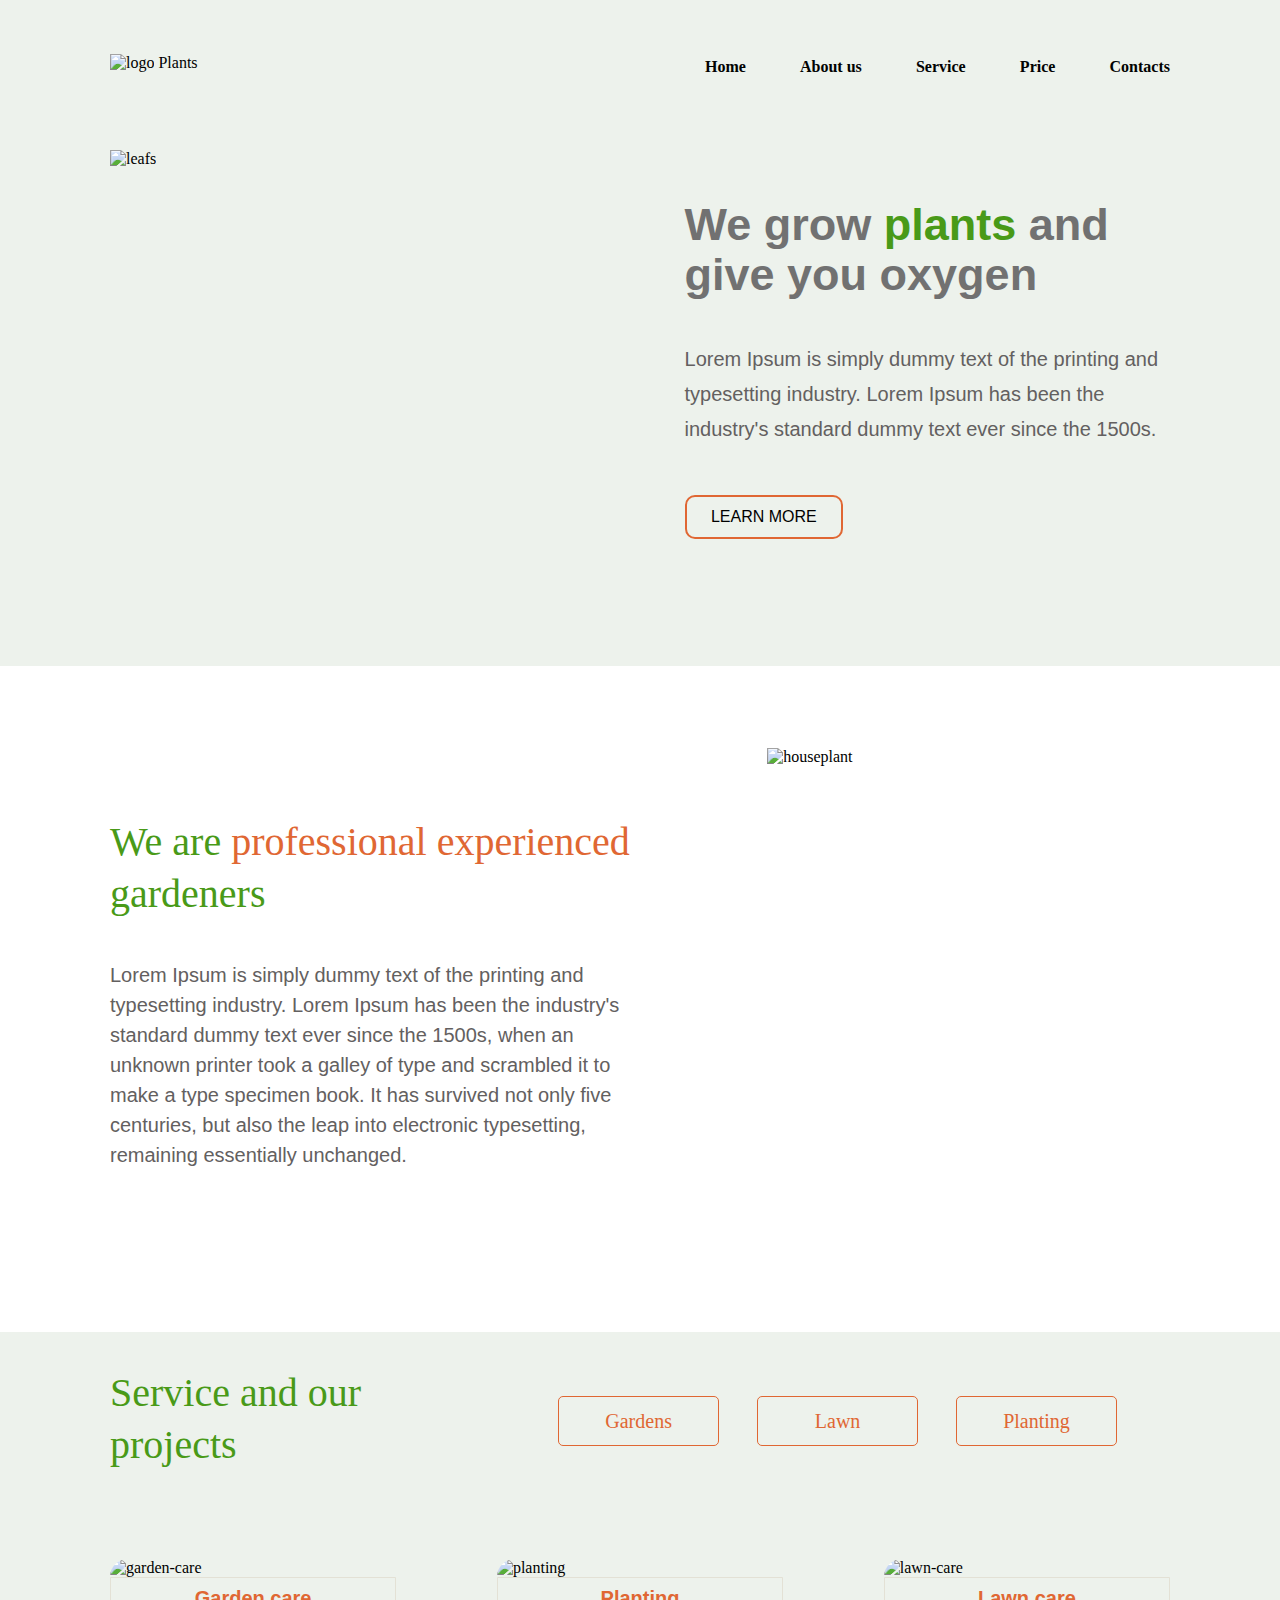
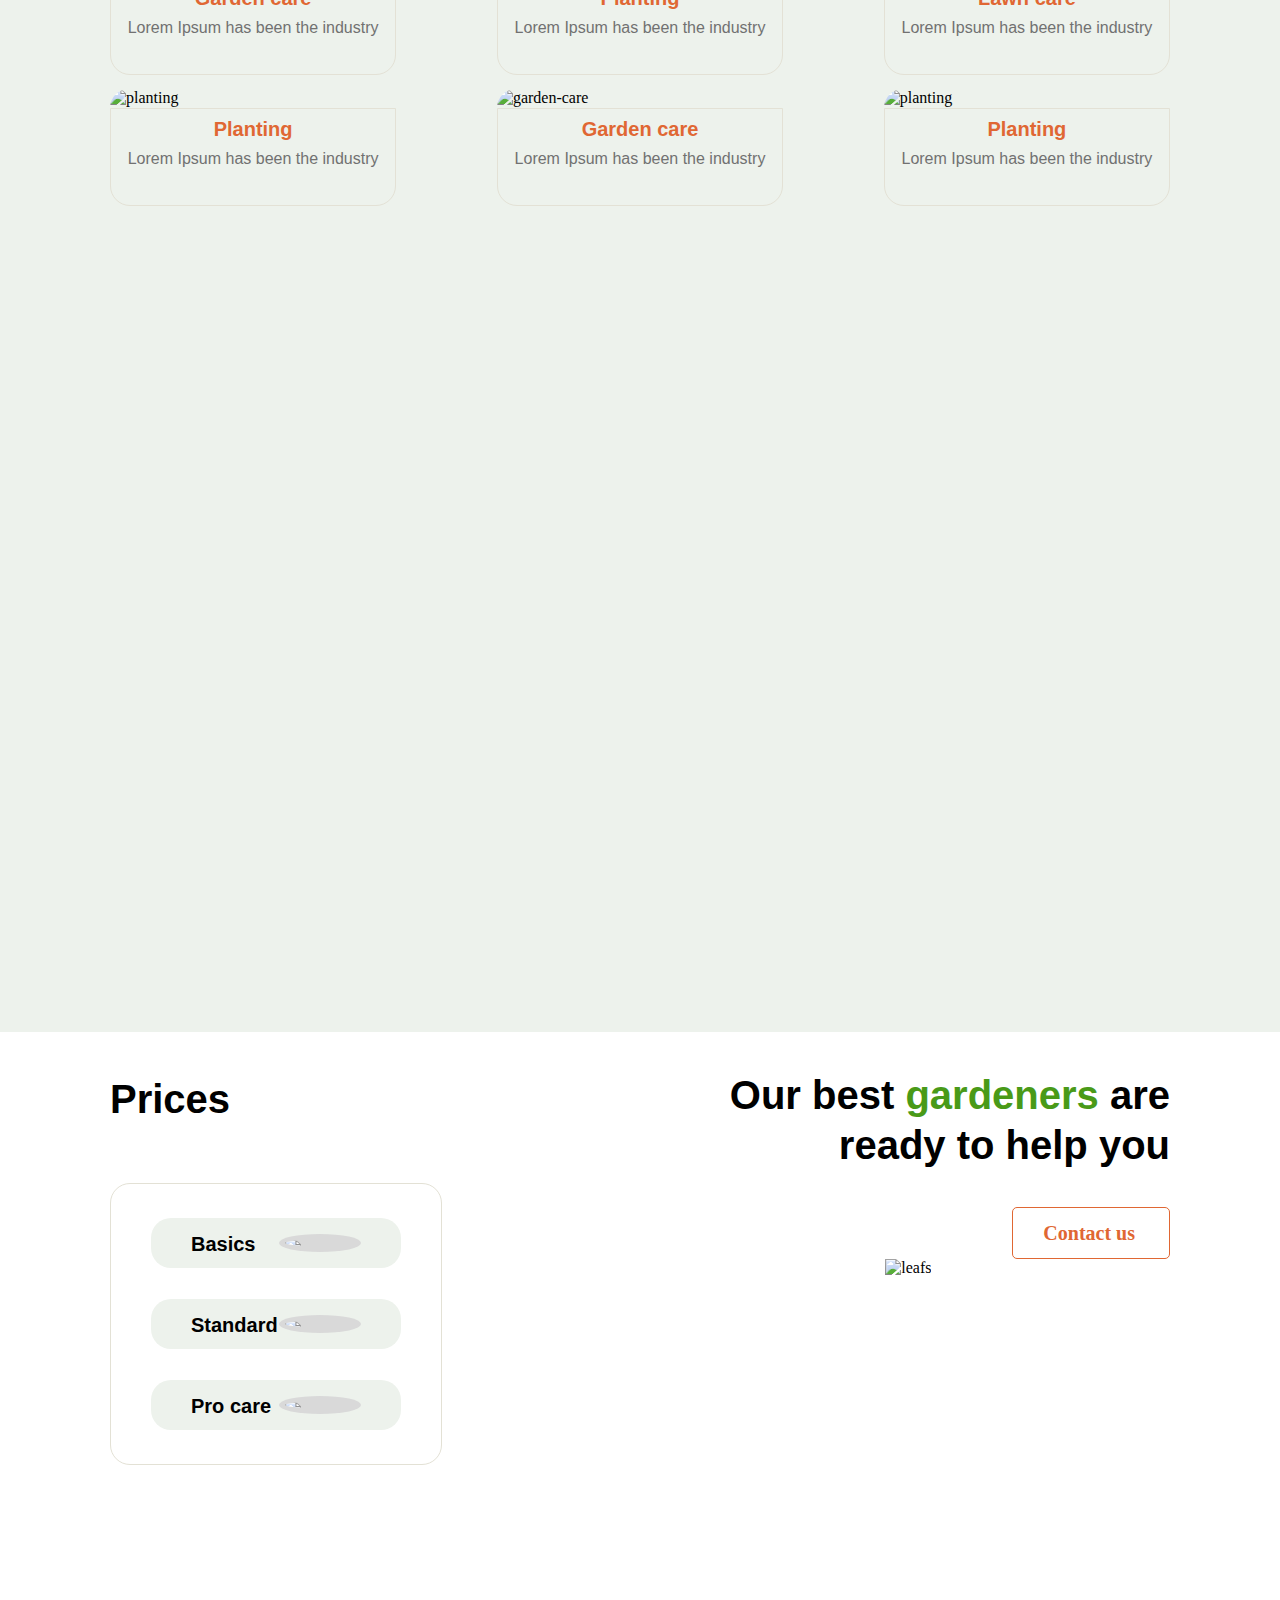
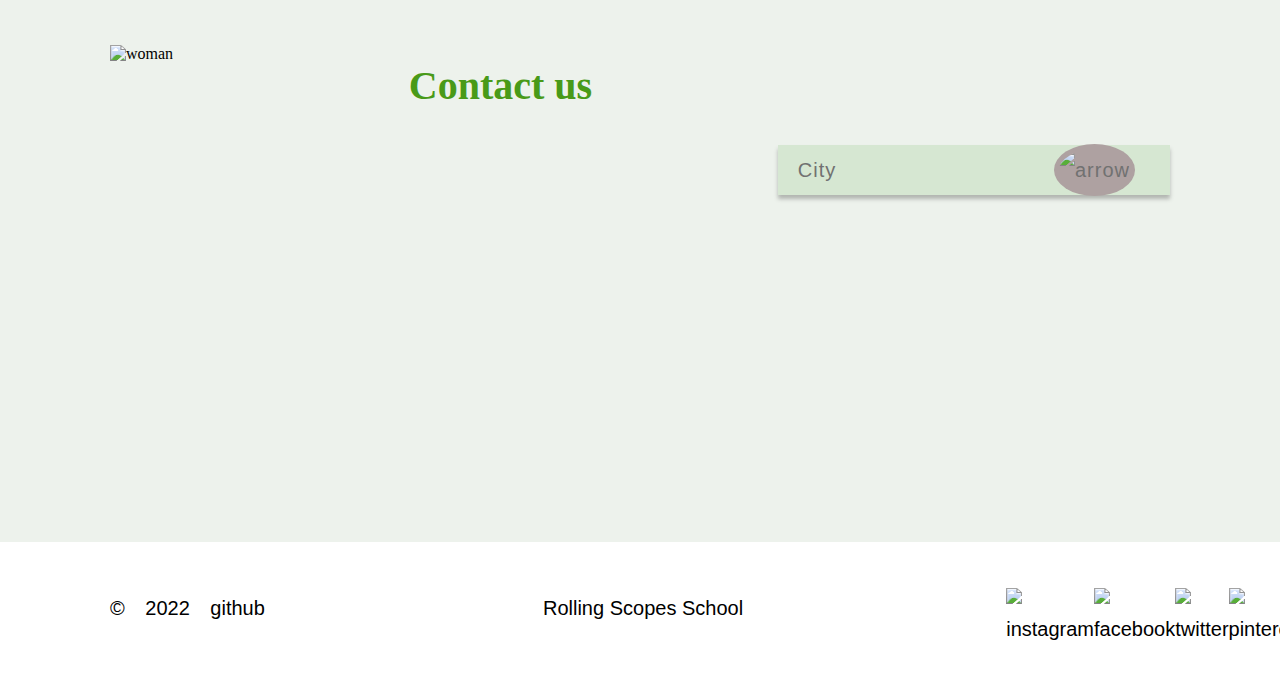
==== commit a8e7a850: "feat: make html and css city-list" ====
--- a/plants/index.html
+++ b/plants/index.html
@@ -200,6 +200,12 @@
                         <span class="city-title">City</span>
                         <img src="/assets/svg/city-arrow.svg" alt="arrow" class="city-arrow">
                     </div>
+                    <div class="cities-list">
+                        <p class="city">Canandaigua, NY</p>
+                        <p class="city">New York City</p>
+                        <p class="city">Yonkers, NY</p>
+                        <p class="city">Sherrill, NY</p>
+                    </div>
                     <div class="city-card">
                         <div class="city-text-block">
                             <div class="city-const-text">
--- a/plants/css/style.css
+++ b/plants/css/style.css
@@ -1356,6 +1356,9 @@
 
 @media (max-width: 650px) {
   .contacts .container {
+    -webkit-box-pack: start;
+        -ms-flex-pack: start;
+            justify-content: flex-start;
     height: 445px;
     padding-top: 25px;
   }
@@ -1382,19 +1385,20 @@
 @media (max-width: 1227px) {
   .contacts-title {
     padding-left: 0;
-    margin: 0 0 80px 0;
+    margin: 0 0 55px 0;
   }
 }
 
 @media (max-width: 600px) {
   .contacts-title {
+    margin: 0 0 80px 0;
     font-size: 25px;
     line-height: 33px;
   }
 }
 
 .cities-block {
-  width: 36.9%;
+  width: 37%;
 }
 
 @media (max-width: 1227px) {
@@ -1403,8 +1407,18 @@
   }
 }
 
-@media (max-width: 600px) {
+@media (max-width: 650px) {
   .cities-block {
+    display: -webkit-box;
+    display: -ms-flexbox;
+    display: flex;
+    -webkit-box-orient: vertical;
+    -webkit-box-direction: normal;
+        -ms-flex-direction: column;
+            flex-direction: column;
+    -webkit-box-align: center;
+        -ms-flex-align: center;
+            align-items: center;
     width: 100%;
   }
 }
@@ -1438,34 +1452,25 @@
 }
 
 .cities-selector:hover {
+  padding-left: 35px;
   background-color: #C1E698;
+  -webkit-box-shadow: none;
+          box-shadow: none;
   -webkit-transition: .3s;
   transition: .3s;
 }
 
 @media (max-width: 1227px) {
   .cities-selector {
-    margin: 0 0 140px 0;
-  }
-}
-
-@media (max-width: 768px) {
-  .cities-selector {
-    margin: 0 0 233px 0;
+    margin: 0;
   }
 }
 
 @media (max-width: 650px) {
   .cities-selector {
-    margin: 0 0 113px 0;
+    width: 100%;
+    margin: 0;
     padding-right: 20px;
-  }
-}
-
-@media (max-width: 600px) {
-  .cities-selector {
-    width: 100%;
-    margin: 0 0 133px 0;
   }
 }
 
@@ -1476,7 +1481,56 @@
   background-color: #AEA1A1;
 }
 
+.city-arrow-active {
+  background-color: #8BA07E;
+  -webkit-transform: rotate(-180deg);
+          transform: rotate(-180deg);
+  -webkit-transition: .3s;
+  transition: .3s;
+}
+
+.cities-list {
+  display: none;
+  -webkit-box-orient: vertical;
+  -webkit-box-direction: normal;
+      -ms-flex-direction: column;
+          flex-direction: column;
+  -webkit-box-pack: justify;
+      -ms-flex-pack: justify;
+          justify-content: space-between;
+  width: 100%;
+  height: 234px;
+  padding: 27px 35px 31px 41px;
+  margin: 0;
+  font-family: "Inter", sans-serif;
+  font-style: normal;
+  font-weight: 400;
+  font-size: 16px;
+  line-height: 40px;
+  letter-spacing: 0.05em;
+  color: #499A18;
+  background: #D6E7D2;
+}
+
+.cities-list-active {
+  display: -webkit-box;
+  display: -ms-flexbox;
+  display: flex;
+}
+
+.city {
+  margin: 0;
+  border-bottom: 1px solid #D9D9D9;
+  cursor: pointer;
+}
+
+.city:hover {
+  color: #717171;
+  border-color: #717171;
+}
+
 .city-card {
+  visibility: hidden;
   width: 448px;
   height: 214px;
   padding: 25px 0 32px 33px;
@@ -1486,6 +1540,14 @@
   background-color: transparent;
 }
 
+@media (max-width: 650px) {
+  .city-card {
+    display: none;
+    width: 282px;
+    padding: 35px 0 32px 33px;
+  }
+}
+
 .city-text-block {
   display: -webkit-box;
   display: -ms-flexbox;
@@ -1517,6 +1579,12 @@
 
 .city-const-text p {
   margin: 0;
+}
+
+@media (max-width: 650px) {
+  .city-const-text p {
+    width: 65px;
+  }
 }
 
 .city-var-text {
@@ -1538,6 +1606,13 @@
   margin: 0;
 }
 
+@media (max-width: 650px) {
+  .city-var-text {
+    width: 145px;
+    margin-left: 0;
+  }
+}
+
 .call-bttn {
   width: 122px;
   margin: 0 163px 0 130px;
@@ -1553,6 +1628,12 @@
   border-radius: 5px;
 }
 
+@media (max-width: 650px) {
+  .call-bttn {
+    margin: 0 0 0 40px;
+  }
+}
+
 .woman-container {
   -webkit-box-ordinal-group: 0;
       -ms-flex-order: -1;
@@ -1572,6 +1653,13 @@
 @media (max-width: 650px) {
   .woman-container {
     max-width: 100px;
+    margin-top: 140px;
+  }
+}
+
+@media (max-width: 650px) {
+  .woman-container {
+    margin-top: 130px;
   }
 }
 
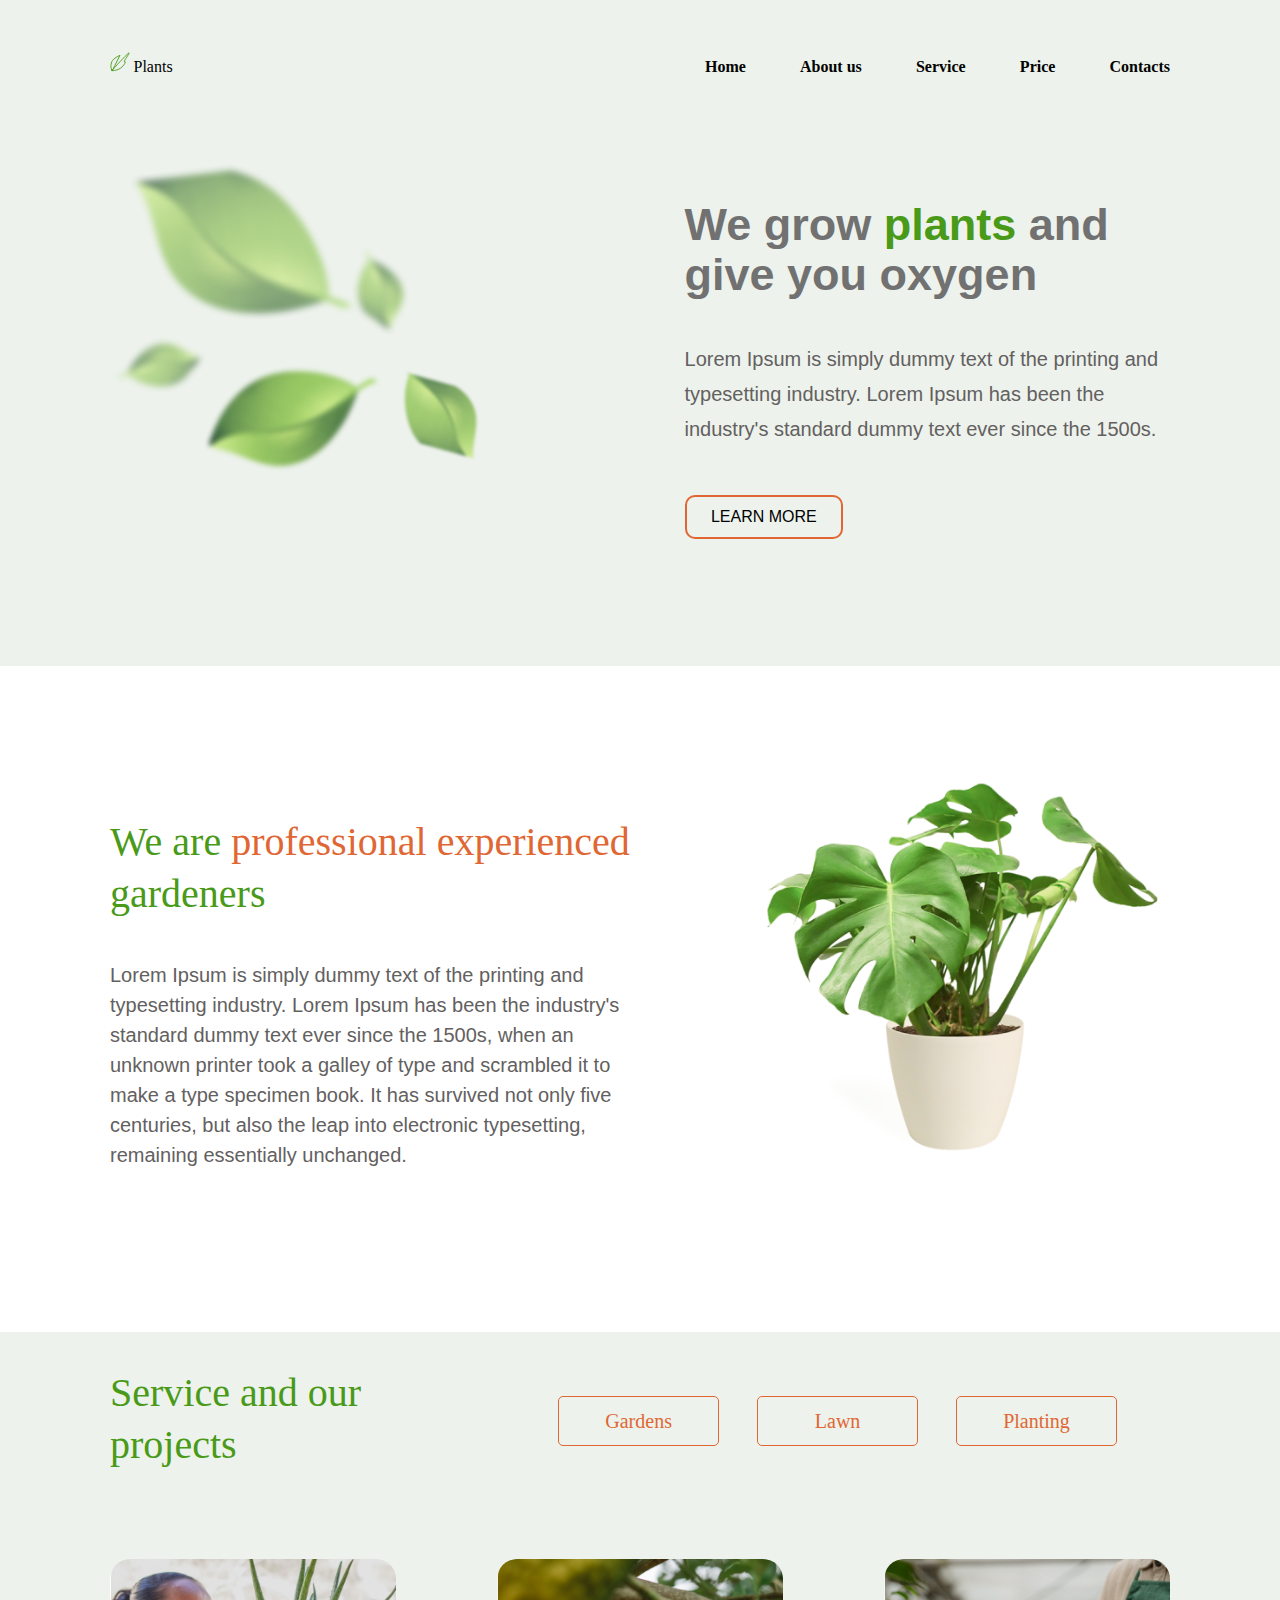
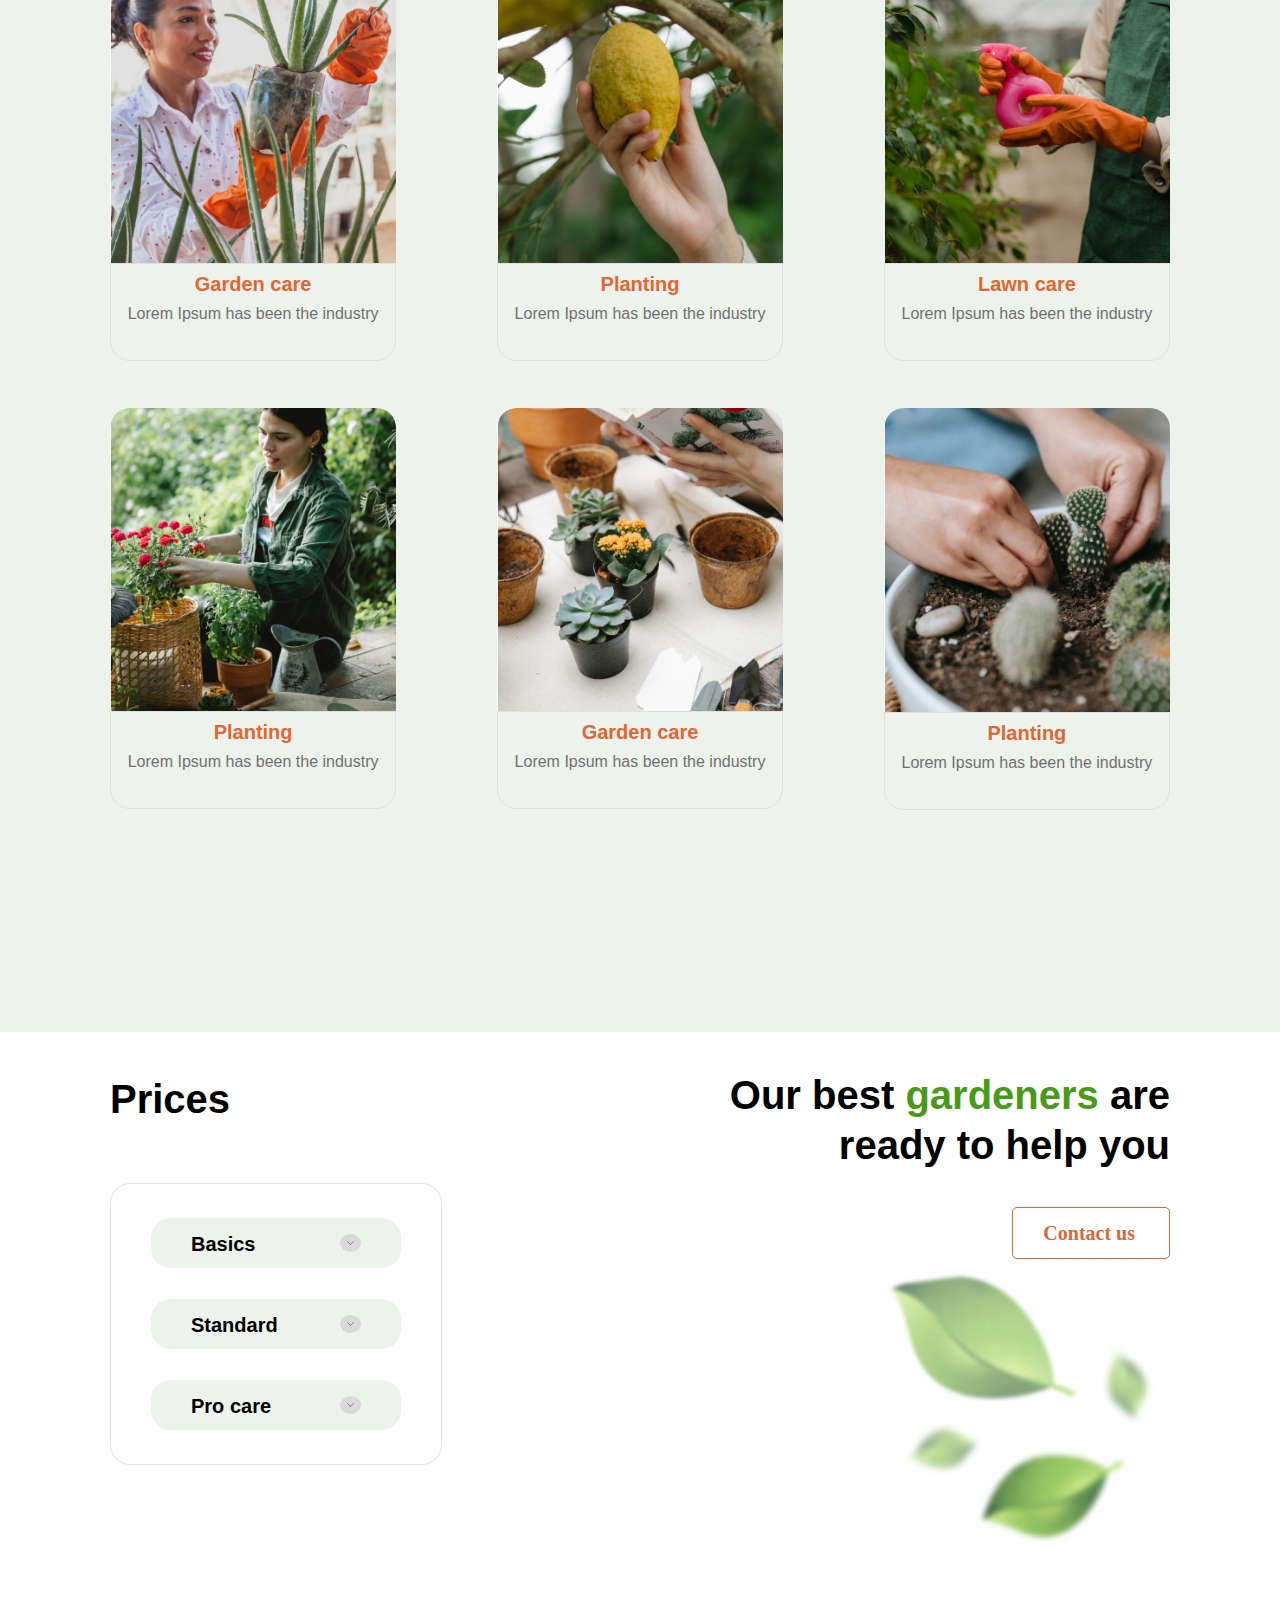
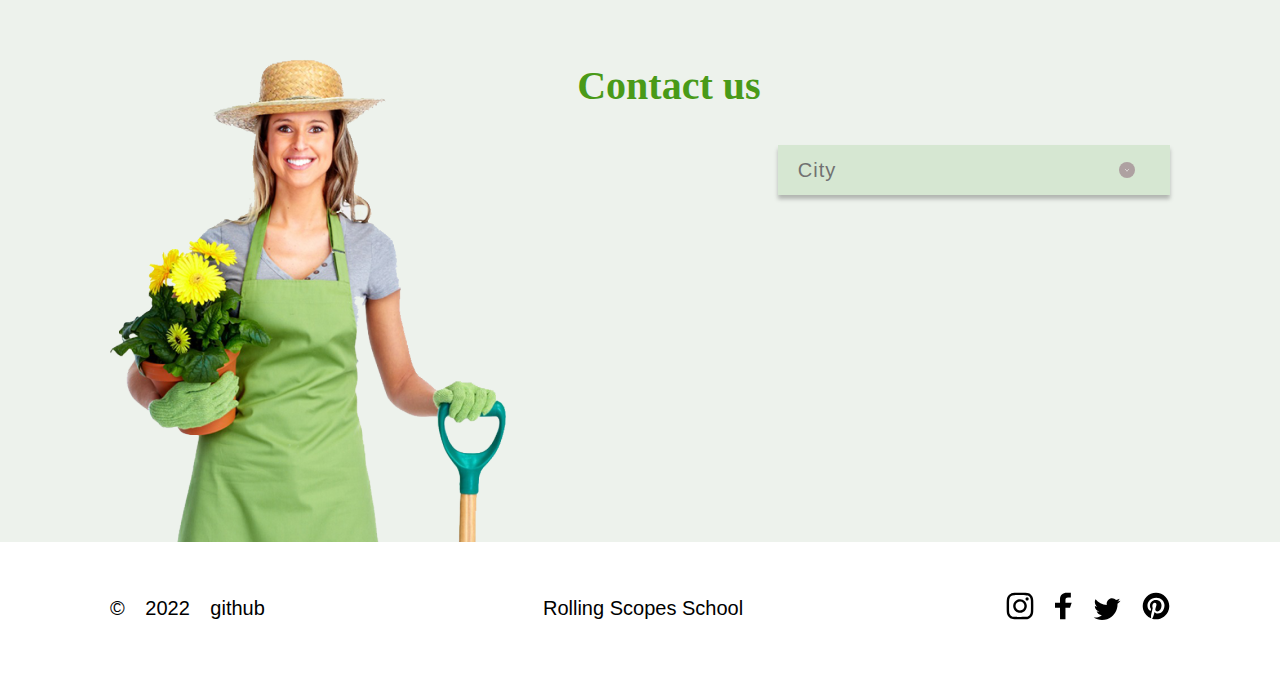
==== commit 306afda9: "fix: fix src" ====
--- a/plants/index.html
+++ b/plants/index.html
@@ -5,7 +5,7 @@
     <meta http-equiv="X-UA-Compatible" content="IE=edge">
     <meta name="viewport" content="width=device-width, initial-scale=1.0">
     <title>Plants</title>
-    <link rel="icon" href="/assets/svg/logo_vector.svg">
+    <link rel="icon" href="./assets/svg/logo_vector.svg">
     <link rel="stylesheet" href="css/normalize.css">
     <link rel="stylesheet" href="css/style.css">
 </head>
@@ -14,7 +14,7 @@
     <header class="header">
         <div class="container">
             <div class="logo-container">
-                <img src="/assets/svg/logo_vector.svg" alt="logo" class="logo">
+                <img src="./assets/svg/logo_vector.svg" alt="logo" class="logo">
                 <span class="logo-title">Plants</span>
             </div>
             <nav class="nav-section">
@@ -27,7 +27,7 @@
                 </ul>
             </nav>
             <div class="burger-container">
-                <img src="/assets/svg/burger.svg" alt="burger" class="burger">
+                <img src="./assets/svg/burger.svg" alt="burger" class="burger">
             </div>
             <div class="burger-menu">
                 <div class="dash-container">
@@ -42,6 +42,8 @@
                         <li class="nav-item"><a href="#services" class="nav-link burger-link">Service</a></li>
                         <li class="nav-item"><a href="#prices" class="nav-link burger-link">Price</a></li>
                         <li class="nav-item"><a href="#contacts" class="nav-link burger-link">Contacts</a></li>
+                    </ul>
+                </nav>
             </div>
         </div>
     </header>
@@ -50,7 +52,7 @@
         <section class="welcome">
             <div class="container" id="welcome">
                 <div class="leafs-container">
-                    <img src="/assets/images/leafs.png" alt="leafs" class="leafs">
+                    <img src="./assets/images/leafs.png" alt="leafs" class="leafs">
                 </div>
                 <div class="welcome-block">
                     <h1 class="welcome-title">We&nbsp;grow&nbsp;<span>plants</span>&nbsp;and give you oxygen</h1>
@@ -67,7 +69,7 @@
                     <p class="about-text">Lorem Ipsum is simply dummy text of the printing and typesetting industry. Lorem Ipsum has been the industry's standard dummy text ever since the 1500s, when an unknown printer took a galley of type and scrambled it to make a type specimen book. It has survived not only five centuries, but also the leap into electronic typesetting, remaining essentially unchanged.</p>
                 </div>
                 <div class="houseplant-container">
-                    <img src="/assets/images/houseplant.png" alt="houseplant" class="houseplant">
+                    <img src="./assets/images/houseplant.png" alt="houseplant" class="houseplant">
                 </div>
             </div>
         </section>
@@ -84,48 +86,48 @@
                 </div>
                 <div class="services-block">
                     <div class="service garden-service">
-                        <img src="/assets/images/service-1.jpg" alt="garden-care" class="service-img">
-                        <img src="/assets/images/service-1-tablet.png" alt="garden-care" class="service-img-tablet">
+                        <img src="./assets/images/service-1.jpg" alt="garden-care" class="service-img">
+                        <img src="./assets/images/service-1-tablet.png" alt="garden-care" class="service-img-tablet">
                         <div class="service-text">
                             <p class="service-title">Garden care</p>
                             <p class="service-p">Lorem Ipsum has been the industry</p>
                         </div>
                     </div>
                     <div class="service planting-service">
-                        <img src="/assets/images/service-2.jpg" alt="planting" class="service-img">
-                        <img src="/assets/images/service-2-tablet.png" alt="garden-care" class="service-img-tablet">
+                        <img src="./assets/images/service-2.jpg" alt="planting" class="service-img">
+                        <img src="./assets/images/service-2-tablet.png" alt="garden-care" class="service-img-tablet">
                         <div class="service-text">
                             <p class="service-title">Planting</p>
                             <p class="service-p">Lorem Ipsum has been the industry</p>
                         </div>
                     </div>
                     <div class="service lawn-service">
-                        <img src="/assets/images/service-3.jpg" alt="lawn-care" class="service-img">
-                        <img src="/assets/images/service-3-tablet.png" alt="garden-care" class="service-img-tablet">
+                        <img src="./assets/images/service-3.jpg" alt="lawn-care" class="service-img">
+                        <img src="./assets/images/service-3-tablet.png" alt="garden-care" class="service-img-tablet">
                         <div class="service-text">
                             <p class="service-title">Lawn care</p>
                             <p class="service-p">Lorem Ipsum has been the industry</p>
                         </div>
                     </div>
                     <div class="service planting-service">
-                        <img src="/assets/images/service-4.jpg" alt="planting" class="service-img">
-                        <img src="/assets/images/service-4-tablet.png" alt="garden-care" class="service-img-tablet">
+                        <img src="./assets/images/service-4.jpg" alt="planting" class="service-img">
+                        <img src="./assets/images/service-4-tablet.png" alt="garden-care" class="service-img-tablet">
                         <div class="service-text">
                             <p class="service-title">Planting</p>
                             <p class="service-p">Lorem Ipsum has been the industry</p>
                         </div>
                     </div>
                     <div class="service garden-service">
-                        <img src="/assets/images/service-5.jpg" alt="garden-care" class="service-img">
-                        <img src="/assets/images/service-5-tablet.png" alt="garden-care" class="service-img-tablet">
+                        <img src="./assets/images/service-5.jpg" alt="garden-care" class="service-img">
+                        <img src="./assets/images/service-5-tablet.png" alt="garden-care" class="service-img-tablet">
                         <div class="service-text">
                             <p class="service-title">Garden care</p>
                             <p class="service-p">Lorem Ipsum has been the industry</p>
                         </div>
                     </div>
                     <div class="service planting-service">
-                        <img src="/assets/images/service-6.jpg" alt="planting" class="service-img">
-                        <img src="/assets/images/service-6-tablet.png" alt="garden-care" class="service-img-tablet">
+                        <img src="./assets/images/service-6.jpg" alt="planting" class="service-img">
+                        <img src="./assets/images/service-6-tablet.png" alt="garden-care" class="service-img-tablet">
                         <div class="service-text">
                             <p class="service-title">Planting</p>
                             <p class="service-p">Lorem Ipsum has been the industry</p>
@@ -143,8 +145,8 @@
                         <div class="tariff basics-block">
                             <div class="tariff-header basics-header">
                                 <span class="tariff-title">Basics</span>
-                                <img src="/assets/svg/arrow.svg" alt="arrow" class="arrow basics-button">
-                                <img src="/assets/svg/active-arrow.svg" alt="arrow" class="active-arrow basics-close-button">
+                                <img src="./assets/svg/arrow.svg" alt="arrow" class="arrow basics-button">
+                                <img src="./assets/svg/active-arrow.svg" alt="arrow" class="active-arrow basics-close-button">
                             </div>
                             <div class="drop-down basics-dd">
                                 <div class="line"></div>
@@ -156,8 +158,8 @@
                         <div class="tariff standard-block">
                             <div class="tariff-header standard-header">
                                 <span class="tariff-title">Standard</span>
-                                <img src="/assets/svg/arrow.svg" alt="arrow" class="arrow standard-button">
-                                <img src="/assets/svg/active-arrow.svg" alt="arrow" class="active-arrow standard-close-button">
+                                <img src="./assets/svg/arrow.svg" alt="arrow" class="arrow standard-button">
+                                <img src="./assets/svg/active-arrow.svg" alt="arrow" class="active-arrow standard-close-button">
                             </div>
                             <div class="drop-down standard-dd">
                                 <div class="line"></div>
@@ -169,8 +171,8 @@
                         <div class="tariff pro-care-block">
                             <div class="tariff-header pro-care-header">
                                 <span class="tariff-title">Pro care</span>
-                                <img src="/assets/svg/arrow.svg" alt="arrow" class="arrow pro-care-button">
-                                <img src="/assets/svg/active-arrow.svg" alt="arrow" class="active-arrow pro-care-close-button">
+                                <img src="./assets/svg/arrow.svg" alt="arrow" class="arrow pro-care-button">
+                                <img src="./assets/svg/active-arrow.svg" alt="arrow" class="active-arrow pro-care-close-button">
                             </div>
                             <div class="drop-down pro-care-dd">
                                 <div class="line"></div>
@@ -185,7 +187,7 @@
                     <p class="gardeners-title">Our best <span>gardeners</span> are ready to help you</p>
                     <button class="contact-btn">Contact us</button>
                     <div class="leafs-2-container">
-                        <img src="/assets/images/leafs-2.png" alt="leafs" class="leafs-2">
+                        <img src="./assets/images/leafs-2.png" alt="leafs" class="leafs-2">
                     </div>
                     
                 </div>
@@ -198,33 +200,33 @@
                 <div class="cities-block">
                     <div class="cities-selector">
                         <span class="city-title">City</span>
-                        <img src="/assets/svg/city-arrow.svg" alt="arrow" class="city-arrow">
+                        <img src="./assets/svg/city-arrow.svg" alt="arrow" class="city-arrow">
                     </div>
                     <div class="cities-list">
-                        <p class="city">Canandaigua, NY</p>
-                        <p class="city">New York City</p>
-                        <p class="city">Yonkers, NY</p>
-                        <p class="city">Sherrill, NY</p>
+                        <p class="city" id="can">Canandaigua, NY</p>
+                        <p class="city" id="nyc">New York City</p>
+                        <p class="city" id="yon">Yonkers, NY</p>
+                        <p class="city" id="sher">Sherrill, NY</p>
                     </div>
                     <div class="city-card">
                         <div class="city-text-block">
                             <div class="city-const-text">
                                 <p>City:</p>
                                 <p>Phone:</p>
-                                <p>Office adress:</p>
+                                <p>Office address:</p>
                             </div>
                             <div class="city-var-text">
-                                <p class="city-name">Canandaigua, NY</p>
-                                <p class="phone">+1	585	393 0001</p>
-                                <p class="adress">151 Charlotte Street</p>
-                            </div>
-                        </div>
-                        <button class="call-bttn"><a href="tel:+19146780003" class="link">Call us</a></button>
+                                <p class="city-name"></p>
+                                <p class="phone"></p>
+                                <p class="address"></p>
+                            </div>
+                        </div>
+                        <button class="call-bttn"><a href="tel:+19146780003" class="link phone-link">Call us</a></button>
                     </div>
                 </div>
                 
                 <div class="woman-container">
-                    <img src="/assets/images/contact_woman.png" alt="woman" class="woman">
+                    <img src="./assets/images/contact_woman.png" alt="woman" class="woman">
                 </div>
                 
             </div>
@@ -238,27 +240,27 @@
             <ul class="social-list">
                 <li class="social-item">
                     <a href="https://www.instagram.com" class="footer-link social-link">
-                        <img src="/assets/svg/inst.svg" alt="instagram" class="social-img">
+                        <img src="./assets/svg/inst.svg" alt="instagram" class="social-img">
                     </a>
                 </li>
                 <li class="social-item">
                     <a href="https://www.facebook.com" class="footer-link social-link">
-                        <img src="/assets/svg/fb.svg" alt="facebook" class="social-img">
+                        <img src="./assets/svg/fb.svg" alt="facebook" class="social-img">
                     </a>
                 </li>
                 <li class="social-item">
                     <a href="https://www.twitter.com" class="footer-link social-link">
-                        <img src="/assets/svg/twt.svg" alt="twitter" class="social-img">
+                        <img src="./assets/svg/twt.svg" alt="twitter" class="social-img">
                     </a>
                 </li>
                 <li class="social-item">
                     <a href="https://www.pinterest.com" class="footer-link">
-                        <img src="/assets/svg/pntrst.svg" alt="pinterest" class="social-img">
+                        <img src="./assets/svg/pntrst.svg" alt="pinterest" class="social-img">
                     </a>
                 </li>
             </ul>
         </div>
     </footer>
-    <script src="/script.js"></script>
+    <script src="./script.js"></script>
 </body>
 </html>--- a/plants/css/style.css
+++ b/plants/css/style.css
@@ -1397,6 +1397,12 @@
   }
 }
 
+@media (max-width: 600px) {
+  .title-less-margin {
+    margin-bottom: 40px;
+  }
+}
+
 .cities-block {
   width: 37%;
 }
@@ -1472,6 +1478,13 @@
     margin: 0;
     padding-right: 20px;
   }
+}
+
+.cities-selector-active {
+  padding-left: 35px;
+  background-color: #C1E698;
+  -webkit-box-shadow: none;
+          box-shadow: none;
 }
 
 .city-arrow {
@@ -1548,6 +1561,11 @@
   }
 }
 
+.city-card-active {
+  display: block;
+  visibility: visible;
+}
+
 .city-text-block {
   display: -webkit-box;
   display: -ms-flexbox;
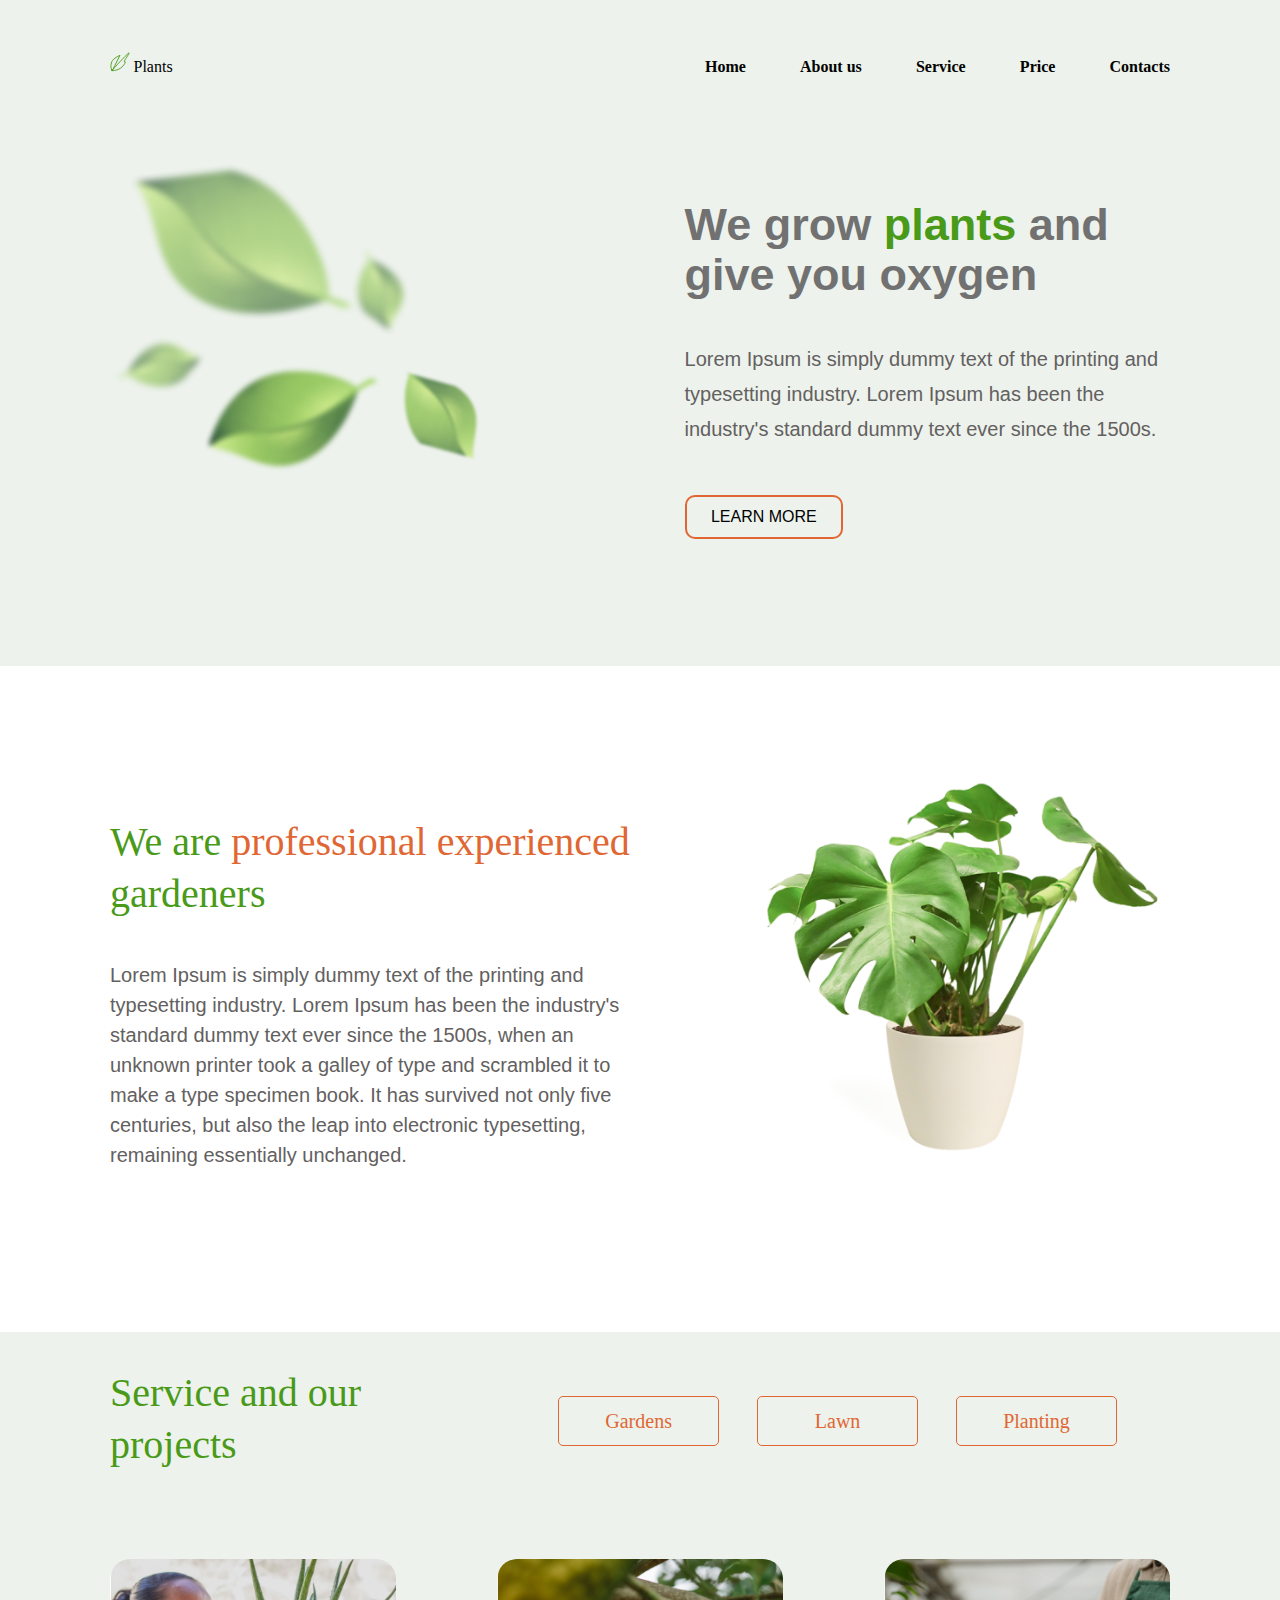
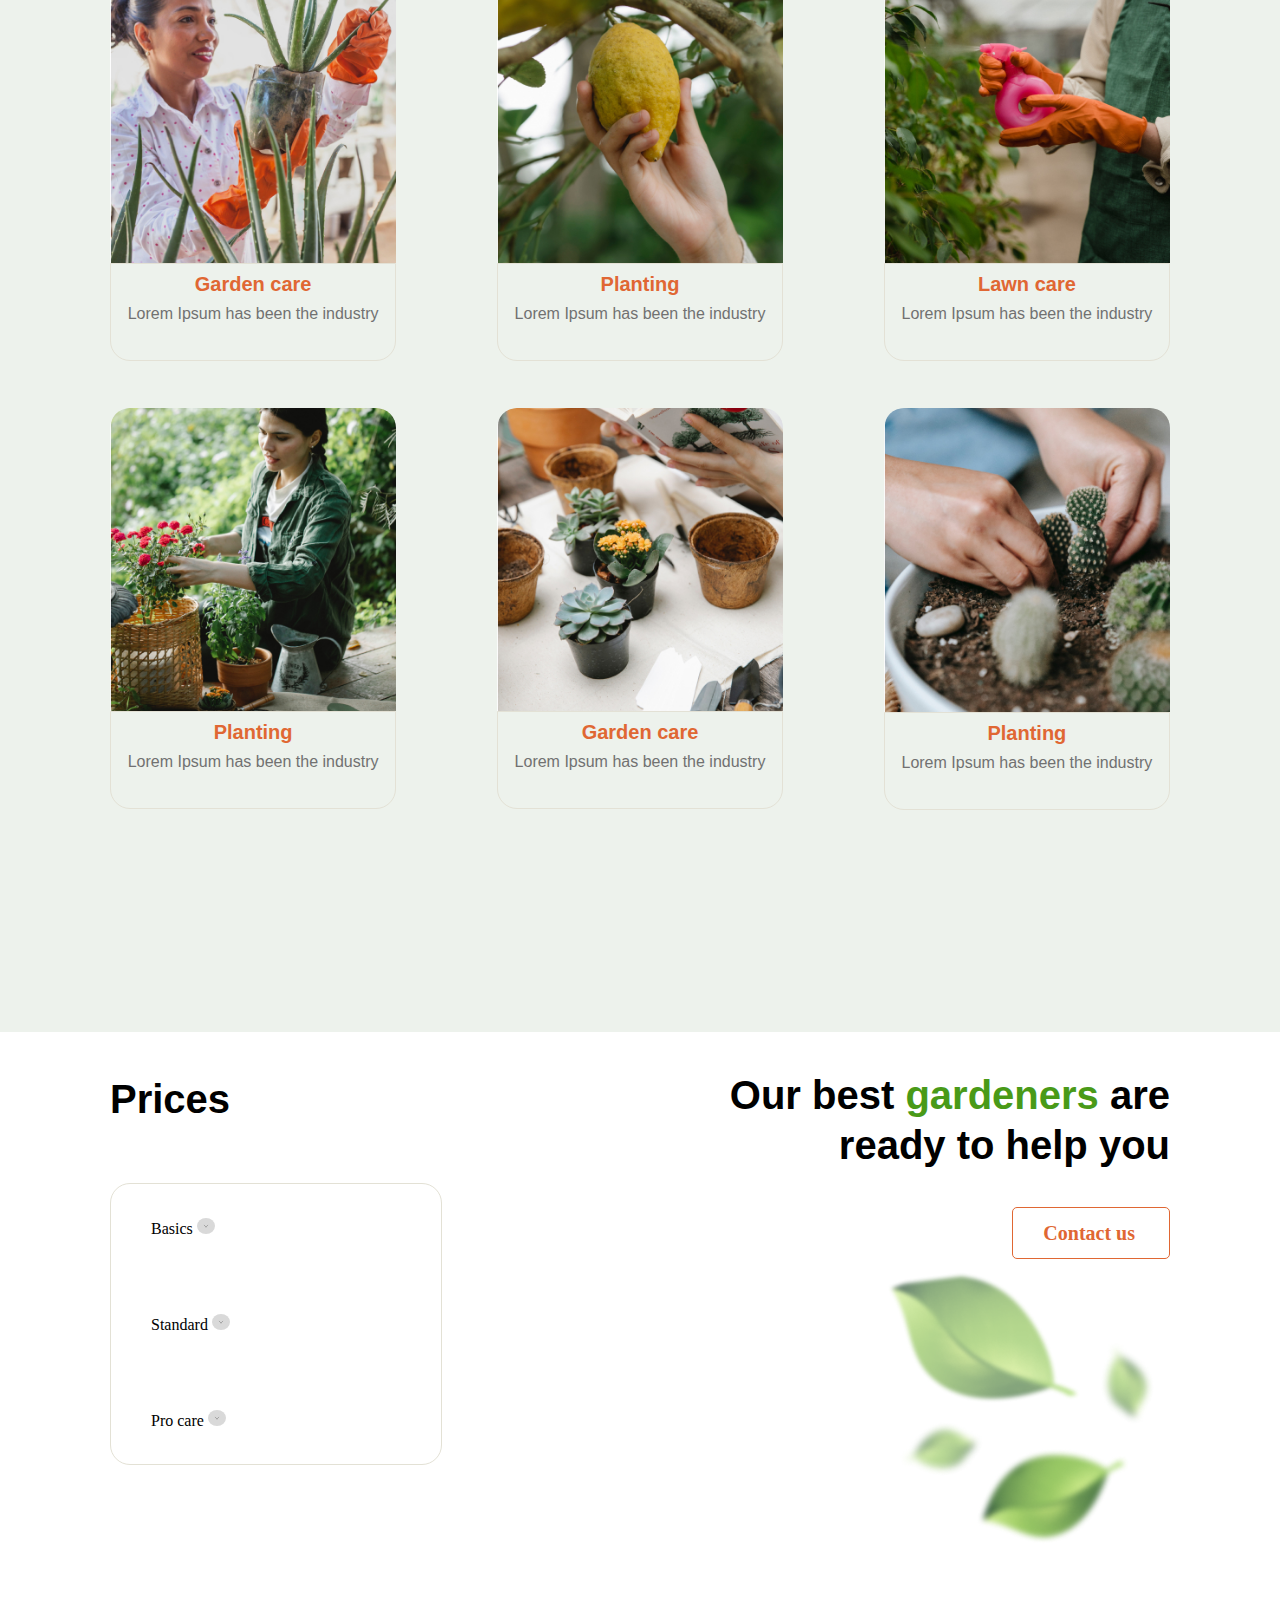
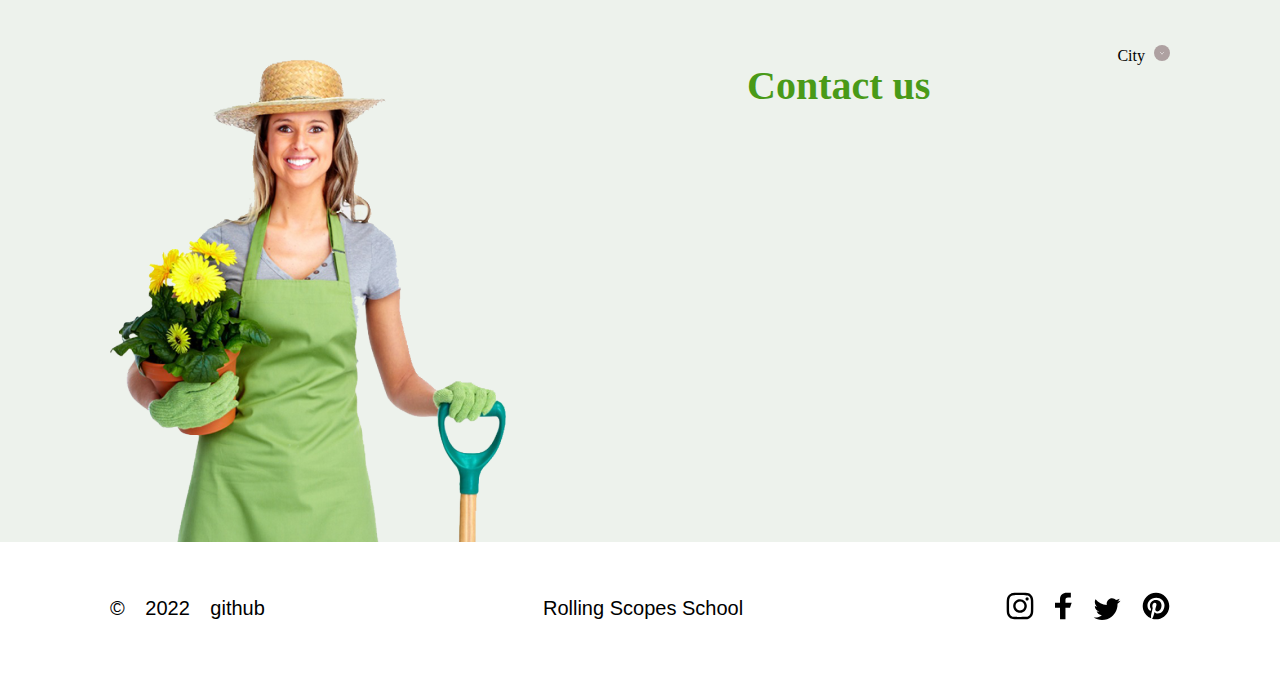
==== commit 3931dbb7: "fix: fix src" ====
--- a/plants/index.html
+++ b/plants/index.html
@@ -42,8 +42,6 @@
                         <li class="nav-item"><a href="#services" class="nav-link burger-link">Service</a></li>
                         <li class="nav-item"><a href="#prices" class="nav-link burger-link">Price</a></li>
                         <li class="nav-item"><a href="#contacts" class="nav-link burger-link">Contacts</a></li>
-                    </ul>
-                </nav>
             </div>
         </div>
     </header>
@@ -79,13 +77,13 @@
                 <div class="services-header">
                     <h2 class="services-title">Service and our projects</h2>
                     <div class="services-buttons">
-                        <button class="services-bttn garden-button">Gardens</button>
-                        <button class="services-bttn lawn-button">Lawn</button>
-                        <button class="services-bttn planting-button">Planting</button>
+                        <button class="services-bttn">Gardens</button>
+                        <button class="services-bttn">Lawn</button>
+                        <button class="services-bttn">Planting</button>
                     </div>
                 </div>
                 <div class="services-block">
-                    <div class="service garden-service">
+                    <div class="service">
                         <img src="./assets/images/service-1.jpg" alt="garden-care" class="service-img">
                         <img src="./assets/images/service-1-tablet.png" alt="garden-care" class="service-img-tablet">
                         <div class="service-text">
@@ -93,7 +91,7 @@
                             <p class="service-p">Lorem Ipsum has been the industry</p>
                         </div>
                     </div>
-                    <div class="service planting-service">
+                    <div class="service">
                         <img src="./assets/images/service-2.jpg" alt="planting" class="service-img">
                         <img src="./assets/images/service-2-tablet.png" alt="garden-care" class="service-img-tablet">
                         <div class="service-text">
@@ -101,7 +99,7 @@
                             <p class="service-p">Lorem Ipsum has been the industry</p>
                         </div>
                     </div>
-                    <div class="service lawn-service">
+                    <div class="service">
                         <img src="./assets/images/service-3.jpg" alt="lawn-care" class="service-img">
                         <img src="./assets/images/service-3-tablet.png" alt="garden-care" class="service-img-tablet">
                         <div class="service-text">
@@ -109,7 +107,7 @@
                             <p class="service-p">Lorem Ipsum has been the industry</p>
                         </div>
                     </div>
-                    <div class="service planting-service">
+                    <div class="service">
                         <img src="./assets/images/service-4.jpg" alt="planting" class="service-img">
                         <img src="./assets/images/service-4-tablet.png" alt="garden-care" class="service-img-tablet">
                         <div class="service-text">
@@ -117,7 +115,7 @@
                             <p class="service-p">Lorem Ipsum has been the industry</p>
                         </div>
                     </div>
-                    <div class="service garden-service">
+                    <div class="service">
                         <img src="./assets/images/service-5.jpg" alt="garden-care" class="service-img">
                         <img src="./assets/images/service-5-tablet.png" alt="garden-care" class="service-img-tablet">
                         <div class="service-text">
@@ -125,7 +123,7 @@
                             <p class="service-p">Lorem Ipsum has been the industry</p>
                         </div>
                     </div>
-                    <div class="service planting-service">
+                    <div class="service">
                         <img src="./assets/images/service-6.jpg" alt="planting" class="service-img">
                         <img src="./assets/images/service-6-tablet.png" alt="garden-care" class="service-img-tablet">
                         <div class="service-text">
@@ -142,44 +140,17 @@
                 <div class="prices-block">
                     <h2 class="prices-title">Prices</h2>
                     <div class="tariffes">
-                        <div class="tariff basics-block">
-                            <div class="tariff-header basics-header">
-                                <span class="tariff-title">Basics</span>
-                                <img src="./assets/svg/arrow.svg" alt="arrow" class="arrow basics-button">
-                                <img src="./assets/svg/active-arrow.svg" alt="arrow" class="active-arrow basics-close-button">
-                            </div>
-                            <div class="drop-down basics-dd">
-                                <div class="line"></div>
-                                <p class="price-description">Release of Letraset sheets containing Lorem Ipsum passages, and more recently</p>
-                                <p class="price"><span class="dollar">$</span><span class="number">15</span> / per hour</p>
-                                <button class="order-bttn"><a href="#contacts" class="link">Order</a></button>
-                            </div>
-                        </div>
-                        <div class="tariff standard-block">
-                            <div class="tariff-header standard-header">
-                                <span class="tariff-title">Standard</span>
-                                <img src="./assets/svg/arrow.svg" alt="arrow" class="arrow standard-button">
-                                <img src="./assets/svg/active-arrow.svg" alt="arrow" class="active-arrow standard-close-button">
-                            </div>
-                            <div class="drop-down standard-dd">
-                                <div class="line"></div>
-                                <p class="price-description">Release of Letraset sheets containing Lorem Ipsum passages, and more recently</p>
-                                <p class="price"><span class="dollar">$</span><span class="number">25</span> / per hour</p>
-                                <button class="order-bttn"><a href="#contacts" class="link">Order</a></button>
-                            </div>
-                        </div>
-                        <div class="tariff pro-care-block">
-                            <div class="tariff-header pro-care-header">
-                                <span class="tariff-title">Pro care</span>
-                                <img src="./assets/svg/arrow.svg" alt="arrow" class="arrow pro-care-button">
-                                <img src="./assets/svg/active-arrow.svg" alt="arrow" class="active-arrow pro-care-close-button">
-                            </div>
-                            <div class="drop-down pro-care-dd">
-                                <div class="line"></div>
-                                <p class="price-description">Release of Letraset sheets containing Lorem Ipsum passages, and more recently</p>
-                                <p class="price"><span class="dollar">$</span><span class="number">35</span> / per hour</p>
-                                <button class="order-bttn"><a href="#contacts" class="link">Order</a></button>
-                            </div>
+                        <div class="tariff">
+                            <span class="tariff-title">Basics</span>
+                            <img src="./assets/svg/arrow.svg" alt="arrow" class="arrow">
+                        </div>
+                        <div class="tariff">
+                            <span class="tariff-title">Standard</span>
+                            <img src="./assets/svg/arrow.svg" alt="arrow" class="arrow">
+                        </div>
+                        <div class="tariff">
+                            <span class="tariff-title">Pro care</span>
+                            <img src="./assets/svg/arrow.svg" alt="arrow" class="arrow">
                         </div>
                     </div>
                 </div>
@@ -197,34 +168,10 @@
         <section class="contacts">
             <div class="container" id="contacts">
                 <h2 class="contacts-title">Contact&nbsp;us</h2>
-                <div class="cities-block">
-                    <div class="cities-selector">
-                        <span class="city-title">City</span>
-                        <img src="./assets/svg/city-arrow.svg" alt="arrow" class="city-arrow">
-                    </div>
-                    <div class="cities-list">
-                        <p class="city" id="can">Canandaigua, NY</p>
-                        <p class="city" id="nyc">New York City</p>
-                        <p class="city" id="yon">Yonkers, NY</p>
-                        <p class="city" id="sher">Sherrill, NY</p>
-                    </div>
-                    <div class="city-card">
-                        <div class="city-text-block">
-                            <div class="city-const-text">
-                                <p>City:</p>
-                                <p>Phone:</p>
-                                <p>Office address:</p>
-                            </div>
-                            <div class="city-var-text">
-                                <p class="city-name"></p>
-                                <p class="phone"></p>
-                                <p class="address"></p>
-                            </div>
-                        </div>
-                        <button class="call-bttn"><a href="tel:+19146780003" class="link phone-link">Call us</a></button>
-                    </div>
-                </div>
-                
+                <div class="cities">
+                    <span class="city-title">City</span>
+                    <img src="./assets/svg/city-arrow.svg" alt="arrow" class="city-arrow">
+                </div>
                 <div class="woman-container">
                     <img src="./assets/images/contact_woman.png" alt="woman" class="woman">
                 </div>
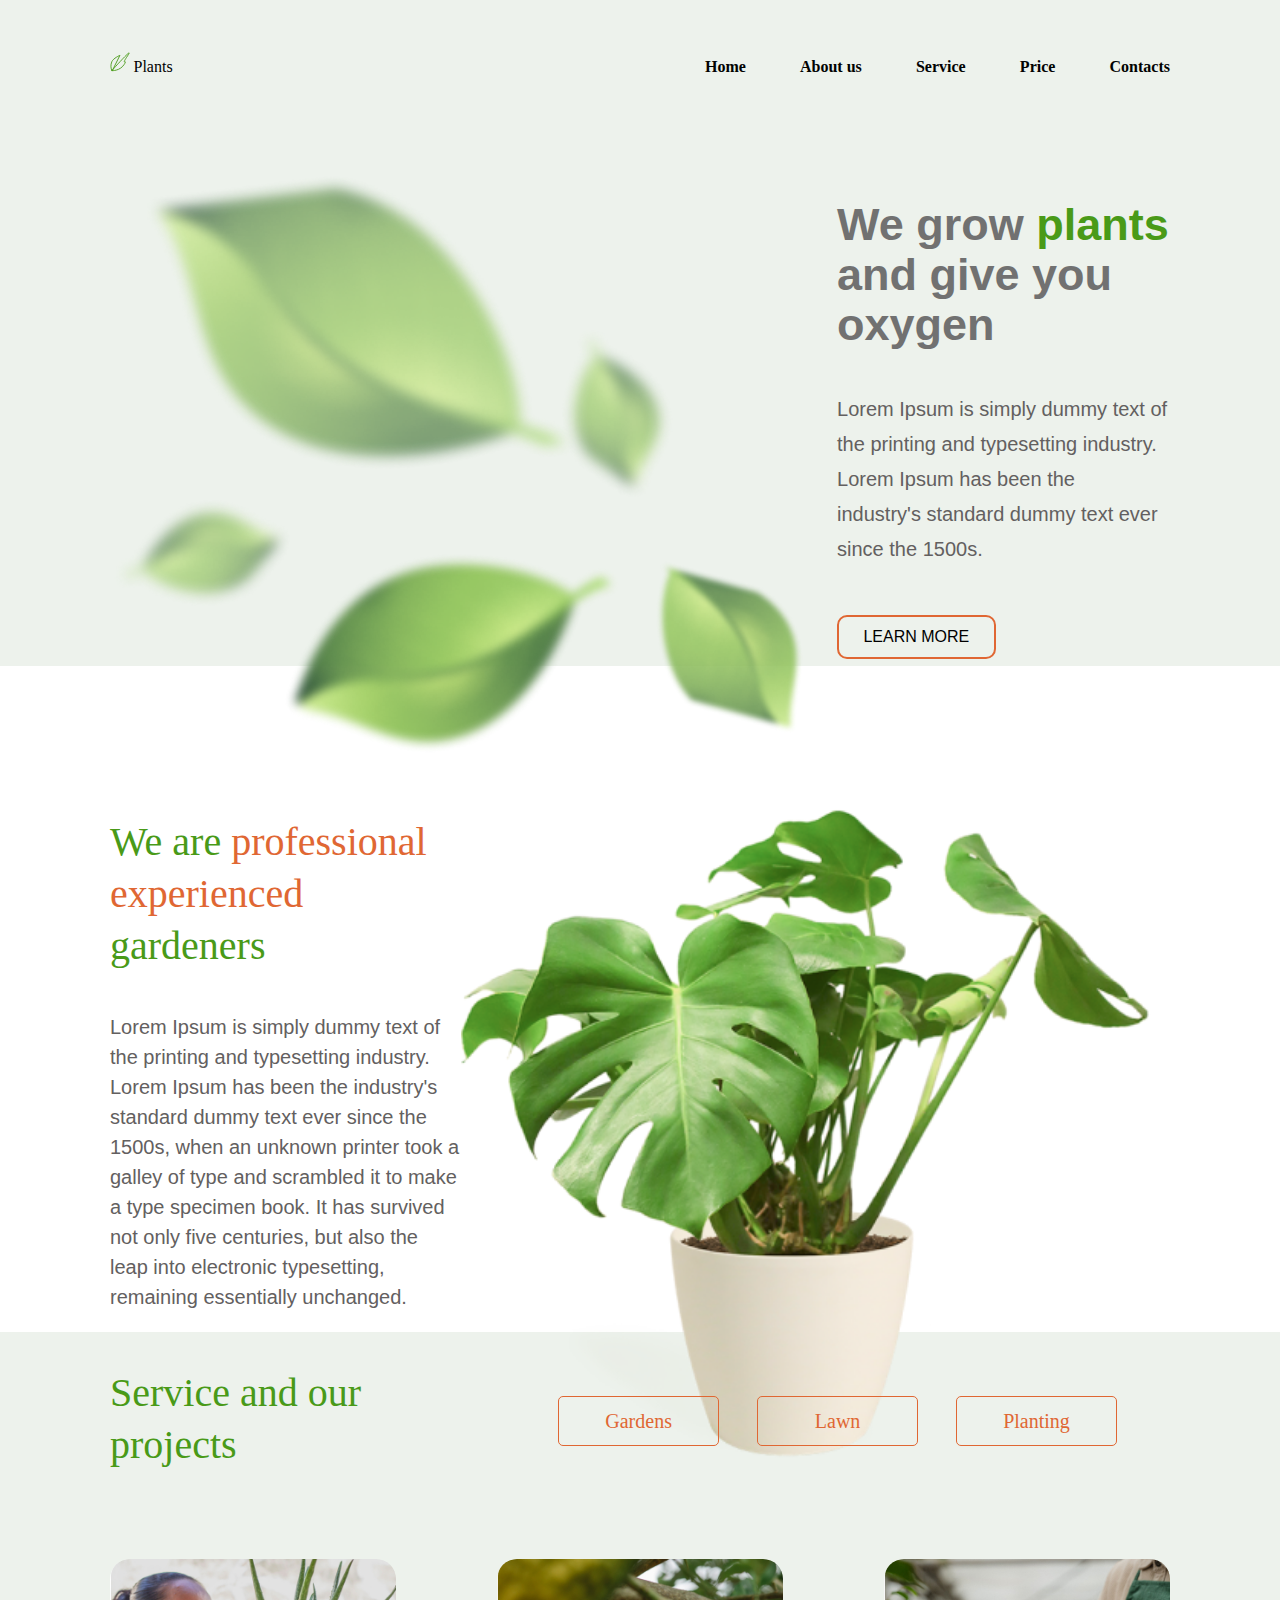
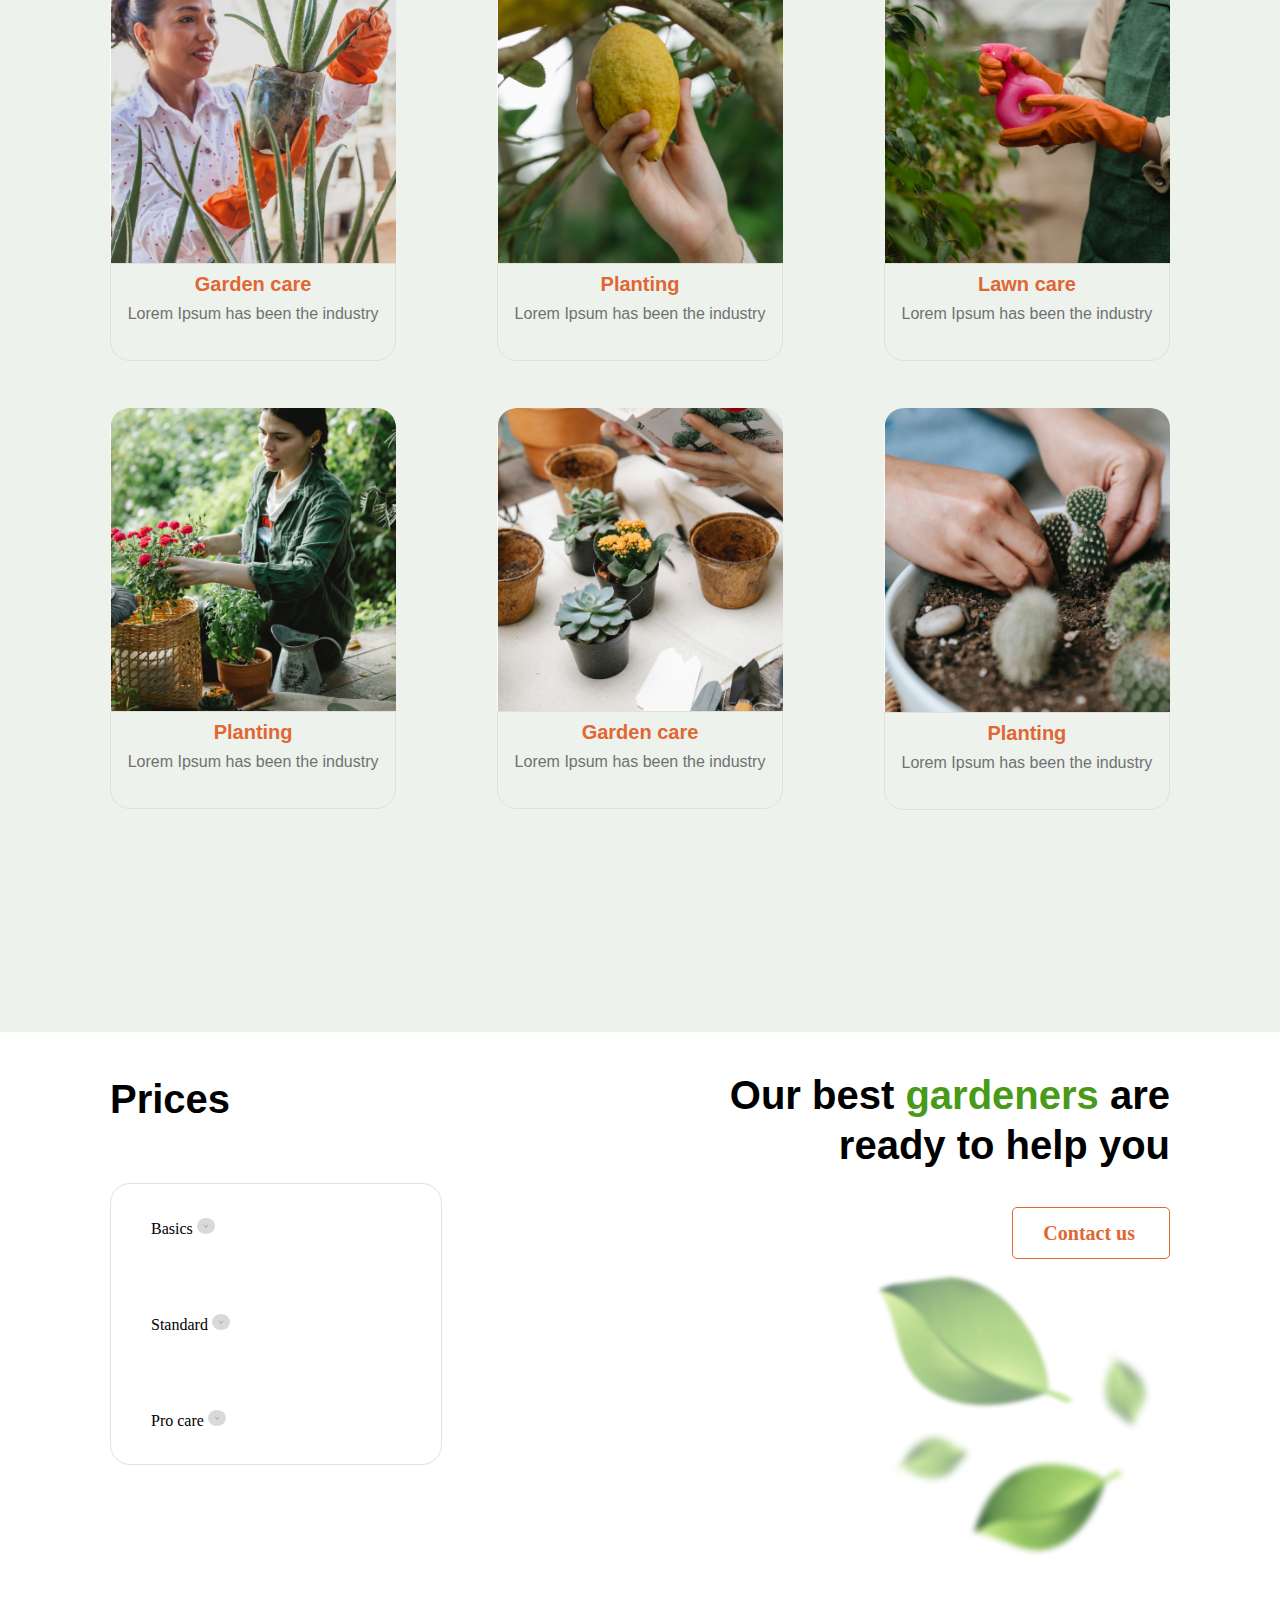
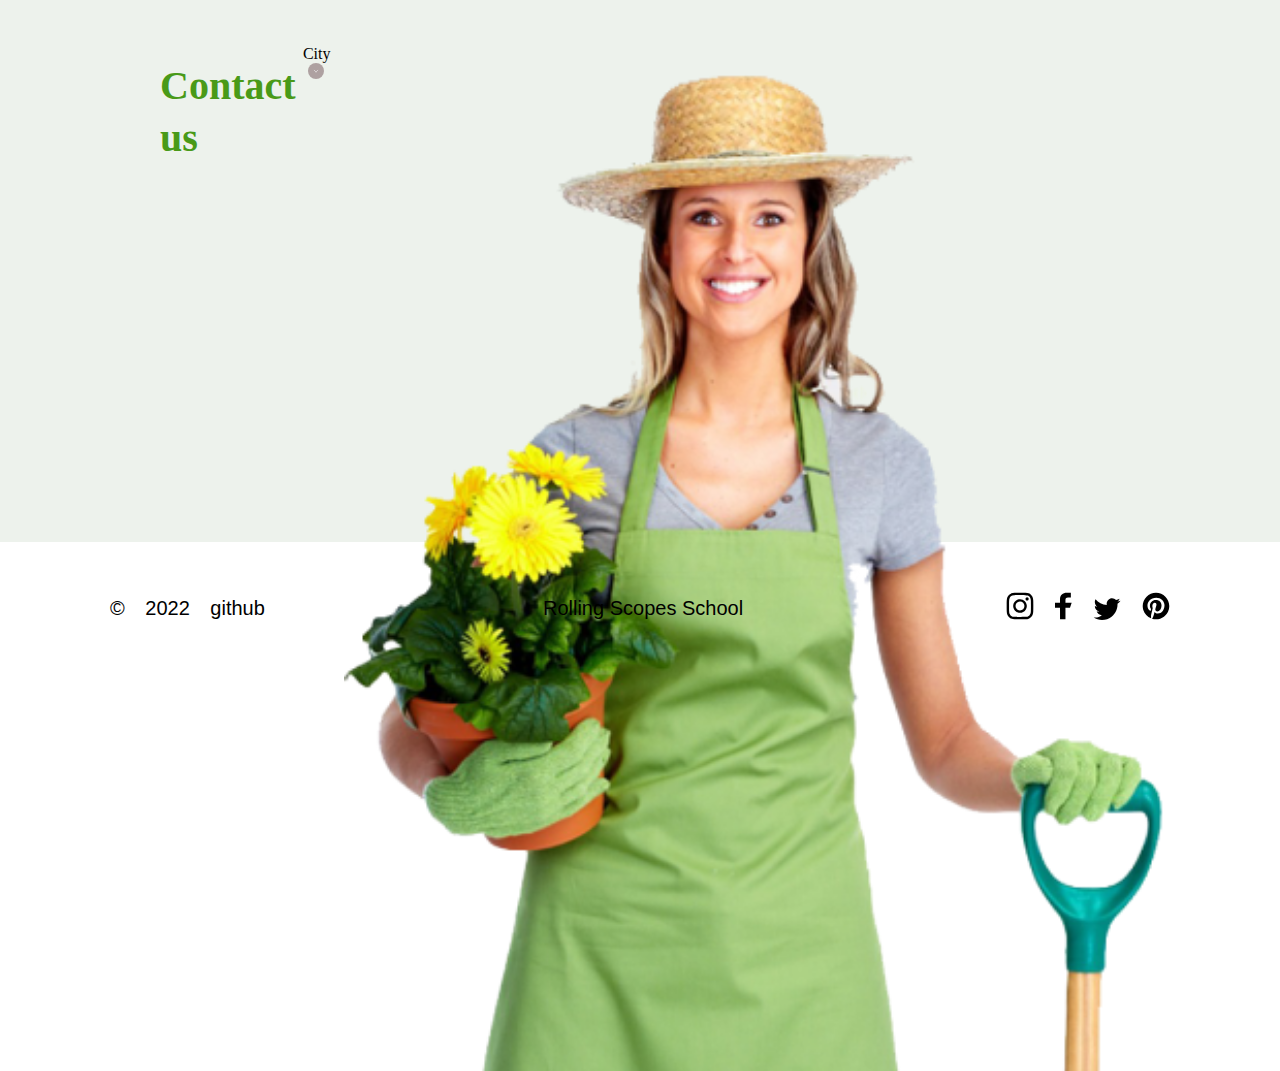
==== commit 3f72a018: "fix: fix src" ====
--- a/plants/index.html
+++ b/plants/index.html
@@ -10,7 +10,6 @@
     <link rel="stylesheet" href="css/style.css">
 </head>
 <body>
-    <div class="pop-up-cover"></div>
     <header class="header">
         <div class="container">
             <div class="logo-container">
@@ -26,35 +25,16 @@
                     <li class="nav-item"><a href="#contacts" class="nav-link">Contacts</a></li>
                 </ul>
             </nav>
-            <div class="burger-container">
-                <img src="./assets/svg/burger.svg" alt="burger" class="burger">
-            </div>
-            <div class="burger-menu">
-                <div class="dash-container">
-                    <div class="dash dash-part1"></div>
-                    <div class="dash dash-part2"></div>
-                </div>
-
-                <nav class="burger-nav-section">
-                    <ul class="burger-nav-list">
-                        <li class="nav-item"><a href="#welcome" class="nav-link burger-link">Home</a></li>
-                        <li class="nav-item"><a href="#about" class="nav-link burger-link">About&nbsp;us</a></li>
-                        <li class="nav-item"><a href="#services" class="nav-link burger-link">Service</a></li>
-                        <li class="nav-item"><a href="#prices" class="nav-link burger-link">Price</a></li>
-                        <li class="nav-item"><a href="#contacts" class="nav-link burger-link">Contacts</a></li>
-            </div>
         </div>
     </header>
 
     <main>
         <section class="welcome">
             <div class="container" id="welcome">
-                <div class="leafs-container">
-                    <img src="./assets/images/leafs.png" alt="leafs" class="leafs">
-                </div>
+                <img src="./assets/images/leafs.png" alt="leafs" class="leafs">
                 <div class="welcome-block">
-                    <h1 class="welcome-title">We&nbsp;grow&nbsp;<span>plants</span>&nbsp;and give you oxygen</h1>
-                    <p class="welcome-text">Lorem Ipsum is simply dummy text of the printing and typesetting industry. Lorem Ipsum has been the industry's standard dummy text ever since the 1500s.</p>
+                    <h1 class="welcome-title">We grow <span>plants</span> and give you oxygen</h1>
+                    <p class="welcome-text">Lorem Ipsum is simply dummy text of the printing and typesetting industry. Lorem Ipsum has been the<br>industry's standard dummy text ever since the 1500s.</p>
                     <button class="welcome-button">learn more</button>
                 </div>
             </div>
@@ -66,9 +46,7 @@
                     <h2 class="about-title">We are <span>professional experienced</span> gardeners</h2>
                     <p class="about-text">Lorem Ipsum is simply dummy text of the printing and typesetting industry. Lorem Ipsum has been the industry's standard dummy text ever since the 1500s, when an unknown printer took a galley of type and scrambled it to make a type specimen book. It has survived not only five centuries, but also the leap into electronic typesetting, remaining essentially unchanged.</p>
                 </div>
-                <div class="houseplant-container">
-                    <img src="./assets/images/houseplant.png" alt="houseplant" class="houseplant">
-                </div>
+                <img src="./assets/images/houseplant.png" alt="houseplant" class="houseplant">
             </div>
         </section>
 
@@ -85,7 +63,6 @@
                 <div class="services-block">
                     <div class="service">
                         <img src="./assets/images/service-1.jpg" alt="garden-care" class="service-img">
-                        <img src="./assets/images/service-1-tablet.png" alt="garden-care" class="service-img-tablet">
                         <div class="service-text">
                             <p class="service-title">Garden care</p>
                             <p class="service-p">Lorem Ipsum has been the industry</p>
@@ -93,7 +70,6 @@
                     </div>
                     <div class="service">
                         <img src="./assets/images/service-2.jpg" alt="planting" class="service-img">
-                        <img src="./assets/images/service-2-tablet.png" alt="garden-care" class="service-img-tablet">
                         <div class="service-text">
                             <p class="service-title">Planting</p>
                             <p class="service-p">Lorem Ipsum has been the industry</p>
@@ -101,7 +77,6 @@
                     </div>
                     <div class="service">
                         <img src="./assets/images/service-3.jpg" alt="lawn-care" class="service-img">
-                        <img src="./assets/images/service-3-tablet.png" alt="garden-care" class="service-img-tablet">
                         <div class="service-text">
                             <p class="service-title">Lawn care</p>
                             <p class="service-p">Lorem Ipsum has been the industry</p>
@@ -109,7 +84,6 @@
                     </div>
                     <div class="service">
                         <img src="./assets/images/service-4.jpg" alt="planting" class="service-img">
-                        <img src="./assets/images/service-4-tablet.png" alt="garden-care" class="service-img-tablet">
                         <div class="service-text">
                             <p class="service-title">Planting</p>
                             <p class="service-p">Lorem Ipsum has been the industry</p>
@@ -117,7 +91,6 @@
                     </div>
                     <div class="service">
                         <img src="./assets/images/service-5.jpg" alt="garden-care" class="service-img">
-                        <img src="./assets/images/service-5-tablet.png" alt="garden-care" class="service-img-tablet">
                         <div class="service-text">
                             <p class="service-title">Garden care</p>
                             <p class="service-p">Lorem Ipsum has been the industry</p>
@@ -125,7 +98,6 @@
                     </div>
                     <div class="service">
                         <img src="./assets/images/service-6.jpg" alt="planting" class="service-img">
-                        <img src="./assets/images/service-6-tablet.png" alt="garden-care" class="service-img-tablet">
                         <div class="service-text">
                             <p class="service-title">Planting</p>
                             <p class="service-p">Lorem Ipsum has been the industry</p>
@@ -157,25 +129,19 @@
                 <div class="gardeners-block">
                     <p class="gardeners-title">Our best <span>gardeners</span> are ready to help you</p>
                     <button class="contact-btn">Contact us</button>
-                    <div class="leafs-2-container">
-                        <img src="./assets/images/leafs-2.png" alt="leafs" class="leafs-2">
-                    </div>
-                    
+                    <img src="./assets/images/leafs-2.png" alt="leafs">
                 </div>
             </div>
         </section>
 
         <section class="contacts">
             <div class="container" id="contacts">
-                <h2 class="contacts-title">Contact&nbsp;us</h2>
+                <h2 class="contacts-title">Contact us</h2>
                 <div class="cities">
                     <span class="city-title">City</span>
                     <img src="./assets/svg/city-arrow.svg" alt="arrow" class="city-arrow">
                 </div>
-                <div class="woman-container">
-                    <img src="./assets/images/contact_woman.png" alt="woman" class="woman">
-                </div>
-                
+                <img src="./assets/images/contact_woman.png" alt="woman" class="woman">
             </div>
         </section>
     </main>
@@ -208,6 +174,5 @@
             </ul>
         </div>
     </footer>
-    <script src="./script.js"></script>
 </body>
 </html>